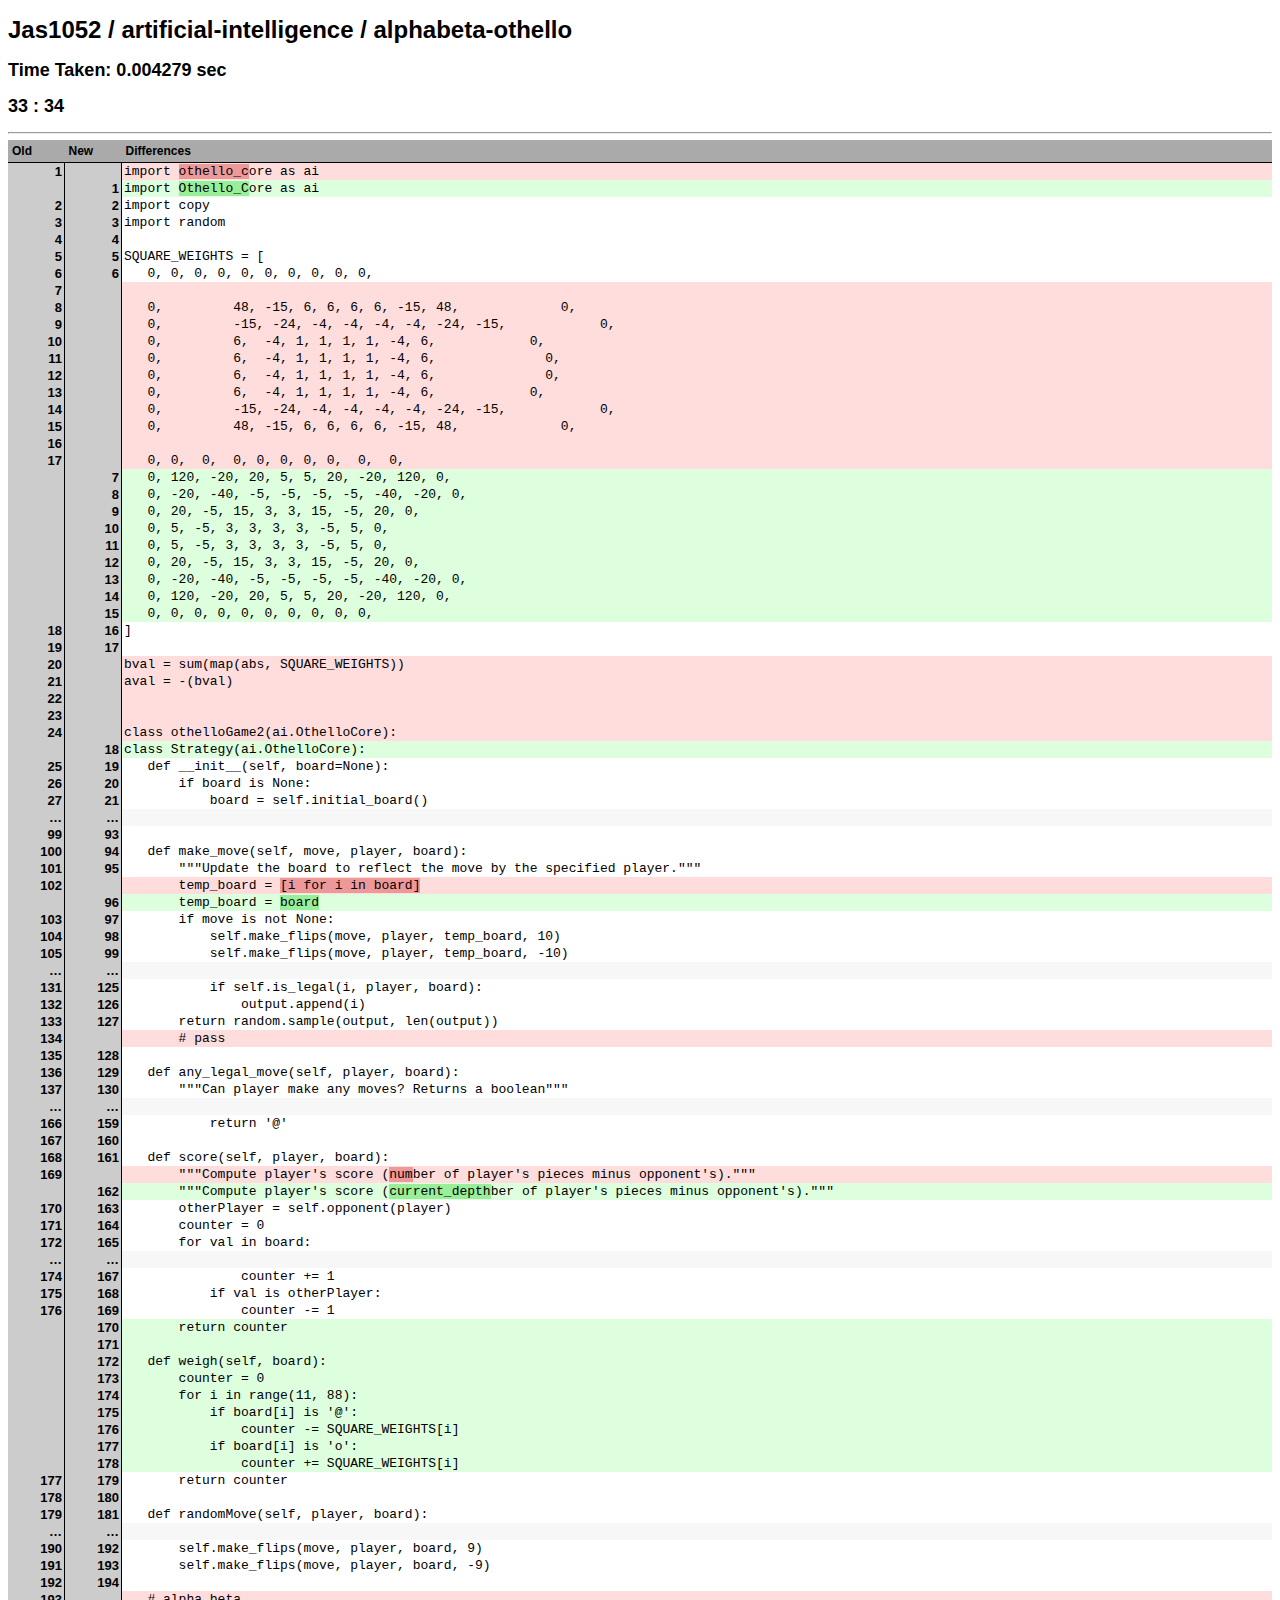
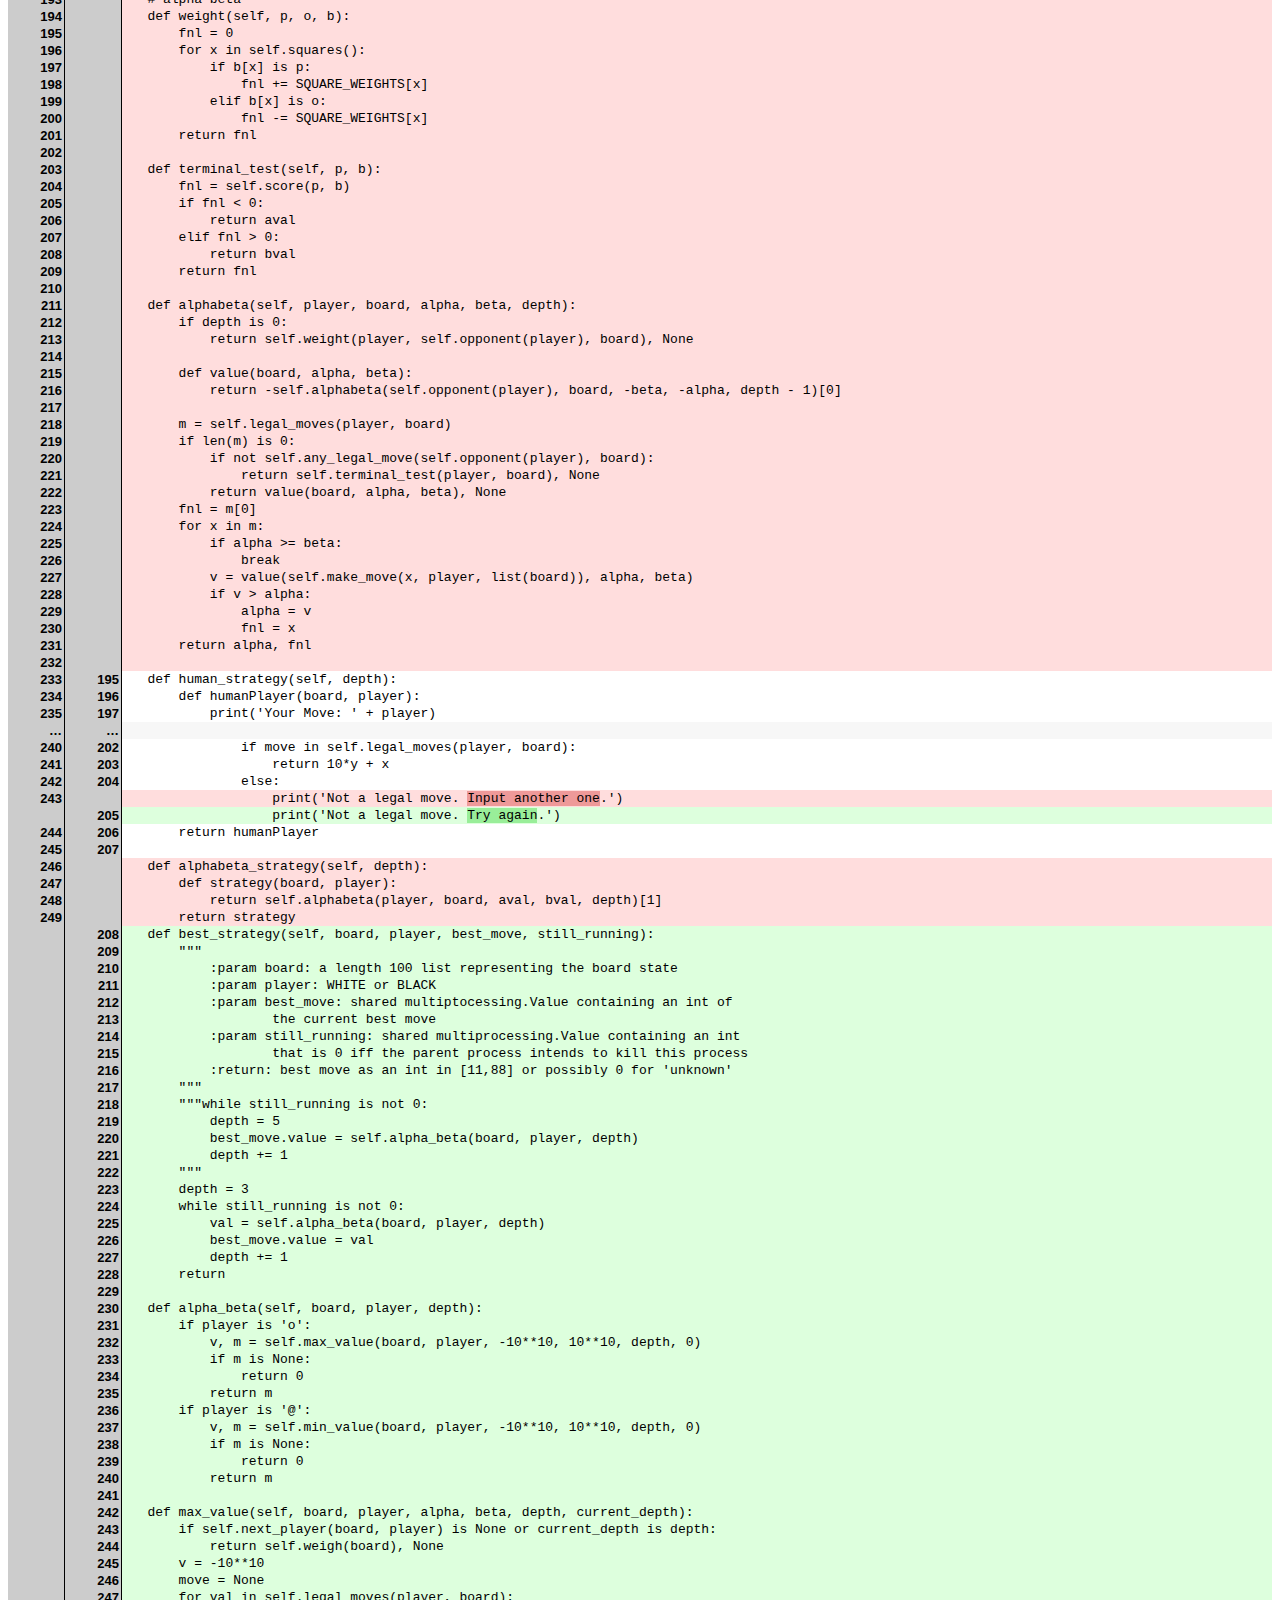
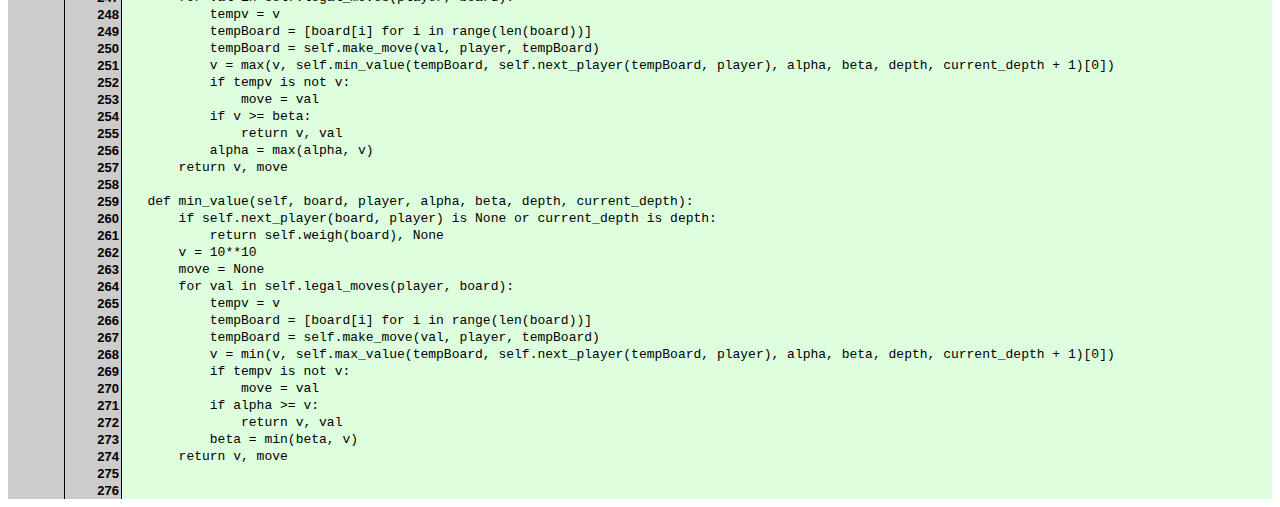
==== tjstar/example1.html @ a6e156af "Removed button" ====
<!DOCTYPE html PUBLIC "-//W3C//DTD XHTML 1.0 Transitional//EN"
	"http://www.w3.org/TR/xhtml1/DTD/xhtml1-transitional.dtd">
<html>
	<head>
		<meta http-equiv="Content-type" content="text/html; charset=utf-8"/>
		<title>PHP LibDiff - Examples</title>
		<link rel="stylesheet" href="styles.css" type="text/css" charset="utf-8"/>
	</head>
	<body>
		<h1>Jas1052 / artificial-intelligence / alphabeta-othello</h1>
		<h2> Time Taken: 0.004279 sec </h2>
		<h2> 33 : 34 </h2>
		<hr />
		
		<table class="Differences DifferencesInline"><thead><tr><th>Old</th><th>New</th><th>Differences</th></tr></thead><tbody class="ChangeReplace"><tr><th>1</th><th>&nbsp;</th><td class="Left"><span>import <del>othello_c</del>ore as ai</span></td></tr><tr><th>&nbsp;</th><th>1</th><td class="Right"><span>import <ins>Othello_C</ins>ore as ai</span></td></tr></tbody><tbody class="ChangeEqual"><tr><th>2</th><th>2</th><td class="Left">import copy</td></tr><tr><th>3</th><th>3</th><td class="Left">import random</td></tr><tr><th>4</th><th>4</th><td class="Left"></td></tr><tr><th>5</th><th>5</th><td class="Left">SQUARE_WEIGHTS = [</td></tr><tr><th>6</th><th>6</th><td class="Left">&nbsp; &nbsp;0, 0, 0, 0, 0, 0, 0, 0, 0, 0,</td></tr></tbody><tbody class="ChangeReplace"><tr><th>7</th><th>&nbsp;</th><td class="Left"><span></span></td></tr><tr><th>8</th><th>&nbsp;</th><td class="Left"><span>&nbsp; &nbsp;0,&nbsp; &nbsp; &nbsp; &nbsp; &nbsp;48,&nbsp;-15, 6,&nbsp;6,&nbsp;6,&nbsp;6,&nbsp;-15, 48,&nbsp; &nbsp; &nbsp; &nbsp; &nbsp; &nbsp; &nbsp;0,</span></td></tr><tr><th>9</th><th>&nbsp;</th><td class="Left"><span>&nbsp; &nbsp;0,&nbsp; &nbsp; &nbsp; &nbsp; &nbsp;-15, -24, -4, -4, -4, -4, -24, -15,&nbsp; &nbsp; &nbsp; &nbsp; &nbsp; &nbsp; 0,</span></td></tr><tr><th>10</th><th>&nbsp;</th><td class="Left"><span>&nbsp; &nbsp;0,&nbsp; &nbsp; &nbsp; &nbsp; &nbsp;6,&nbsp; -4,&nbsp;1,&nbsp;1,&nbsp;1,&nbsp;1,&nbsp;-4,&nbsp;6,&nbsp; &nbsp; &nbsp; &nbsp; &nbsp; &nbsp; 0,</span></td></tr><tr><th>11</th><th>&nbsp;</th><td class="Left"><span>&nbsp; &nbsp;0,&nbsp; &nbsp; &nbsp; &nbsp; &nbsp;6,&nbsp; -4,&nbsp;1,&nbsp;1,&nbsp;1,&nbsp;1,&nbsp;-4,&nbsp;6,&nbsp; &nbsp; &nbsp; &nbsp; &nbsp; &nbsp; &nbsp; 0,</span></td></tr><tr><th>12</th><th>&nbsp;</th><td class="Left"><span>&nbsp; &nbsp;0,&nbsp; &nbsp; &nbsp; &nbsp; &nbsp;6,&nbsp; -4,&nbsp;1,&nbsp;1,&nbsp;1,&nbsp;1,&nbsp;-4,&nbsp;6,&nbsp; &nbsp; &nbsp; &nbsp; &nbsp; &nbsp; &nbsp; 0,</span></td></tr><tr><th>13</th><th>&nbsp;</th><td class="Left"><span>&nbsp; &nbsp;0,&nbsp; &nbsp; &nbsp; &nbsp; &nbsp;6,&nbsp; -4,&nbsp;1,&nbsp;1,&nbsp;1,&nbsp;1,&nbsp;-4,&nbsp;6,&nbsp; &nbsp; &nbsp; &nbsp; &nbsp; &nbsp; 0,</span></td></tr><tr><th>14</th><th>&nbsp;</th><td class="Left"><span>&nbsp; &nbsp;0,&nbsp; &nbsp; &nbsp; &nbsp; &nbsp;-15, -24, -4, -4, -4, -4, -24, -15,&nbsp; &nbsp; &nbsp; &nbsp; &nbsp; &nbsp; 0,</span></td></tr><tr><th>15</th><th>&nbsp;</th><td class="Left"><span>&nbsp; &nbsp;0,&nbsp; &nbsp; &nbsp; &nbsp; &nbsp;48,&nbsp;-15, 6,&nbsp;6,&nbsp;6,&nbsp;6,&nbsp;-15, 48,&nbsp; &nbsp; &nbsp; &nbsp; &nbsp; &nbsp; &nbsp;0,</span></td></tr><tr><th>16</th><th>&nbsp;</th><td class="Left"><span></span></td></tr><tr><th>17</th><th>&nbsp;</th><td class="Left"><span>&nbsp; &nbsp;0,&nbsp;0,&nbsp; 0,&nbsp; 0,&nbsp;0,&nbsp;0,&nbsp;0,&nbsp;0,&nbsp; 0,&nbsp; 0,</span></td></tr><tr><th>&nbsp;</th><th>7</th><td class="Right"><span>&nbsp; &nbsp;0, 120, -20, 20, 5, 5, 20, -20, 120, 0,</span></td></tr><tr><th>&nbsp;</th><th>8</th><td class="Right"><span>&nbsp; &nbsp;0, -20, -40, -5, -5, -5, -5, -40, -20, 0,</span></td></tr><tr><th>&nbsp;</th><th>9</th><td class="Right"><span>&nbsp; &nbsp;0, 20, -5, 15, 3, 3, 15, -5, 20, 0,</span></td></tr><tr><th>&nbsp;</th><th>10</th><td class="Right"><span>&nbsp; &nbsp;0, 5, -5, 3, 3, 3, 3, -5, 5, 0,</span></td></tr><tr><th>&nbsp;</th><th>11</th><td class="Right"><span>&nbsp; &nbsp;0, 5, -5, 3, 3, 3, 3, -5, 5, 0,</span></td></tr><tr><th>&nbsp;</th><th>12</th><td class="Right"><span>&nbsp; &nbsp;0, 20, -5, 15, 3, 3, 15, -5, 20, 0,</span></td></tr><tr><th>&nbsp;</th><th>13</th><td class="Right"><span>&nbsp; &nbsp;0, -20, -40, -5, -5, -5, -5, -40, -20, 0,</span></td></tr><tr><th>&nbsp;</th><th>14</th><td class="Right"><span>&nbsp; &nbsp;0, 120, -20, 20, 5, 5, 20, -20, 120, 0,</span></td></tr><tr><th>&nbsp;</th><th>15</th><td class="Right"><span>&nbsp; &nbsp;0, 0, 0, 0, 0, 0, 0, 0, 0, 0,</span></td></tr></tbody><tbody class="ChangeEqual"><tr><th>18</th><th>16</th><td class="Left">]</td></tr><tr><th>19</th><th>17</th><td class="Left"></td></tr></tbody><tbody class="ChangeReplace"><tr><th>20</th><th>&nbsp;</th><td class="Left"><span>bval = sum(map(abs, SQUARE_WEIGHTS))</span></td></tr><tr><th>21</th><th>&nbsp;</th><td class="Left"><span>aval = -(bval)</span></td></tr><tr><th>22</th><th>&nbsp;</th><td class="Left"><span></span></td></tr><tr><th>23</th><th>&nbsp;</th><td class="Left"><span></span></td></tr><tr><th>24</th><th>&nbsp;</th><td class="Left"><span>class othelloGame2(ai.OthelloCore):</span></td></tr><tr><th>&nbsp;</th><th>18</th><td class="Right"><span>class Strategy(ai.OthelloCore):</span></td></tr></tbody><tbody class="ChangeEqual"><tr><th>25</th><th>19</th><td class="Left">&nbsp; &nbsp;def __init__(self, board=None):</td></tr><tr><th>26</th><th>20</th><td class="Left">&nbsp; &nbsp; &nbsp; &nbsp;if board is None:</td></tr><tr><th>27</th><th>21</th><td class="Left">&nbsp; &nbsp; &nbsp; &nbsp; &nbsp; &nbsp;board = self.initial_board()</td></tr></tbody><tbody class="Skipped"><th>&hellip;</th><th>&hellip;</th><td>&nbsp;</td></tbody><tbody class="ChangeEqual"><tr><th>99</th><th>93</th><td class="Left"></td></tr><tr><th>100</th><th>94</th><td class="Left">&nbsp; &nbsp;def make_move(self, move, player, board):</td></tr><tr><th>101</th><th>95</th><td class="Left">&nbsp; &nbsp; &nbsp; &nbsp;"""Update the board to reflect the move by the specified player."""</td></tr></tbody><tbody class="ChangeReplace"><tr><th>102</th><th>&nbsp;</th><td class="Left"><span>&nbsp; &nbsp; &nbsp; &nbsp;temp_board = <del>[i for i in board]</del></span></td></tr><tr><th>&nbsp;</th><th>96</th><td class="Right"><span>&nbsp; &nbsp; &nbsp; &nbsp;temp_board = <ins>board</ins></span></td></tr></tbody><tbody class="ChangeEqual"><tr><th>103</th><th>97</th><td class="Left">&nbsp; &nbsp; &nbsp; &nbsp;if move is not None:</td></tr><tr><th>104</th><th>98</th><td class="Left">&nbsp; &nbsp; &nbsp; &nbsp; &nbsp; &nbsp;self.make_flips(move, player, temp_board, 10)</td></tr><tr><th>105</th><th>99</th><td class="Left">&nbsp; &nbsp; &nbsp; &nbsp; &nbsp; &nbsp;self.make_flips(move, player, temp_board, -10)</td></tr></tbody><tbody class="Skipped"><th>&hellip;</th><th>&hellip;</th><td>&nbsp;</td></tbody><tbody class="ChangeEqual"><tr><th>131</th><th>125</th><td class="Left">&nbsp; &nbsp; &nbsp; &nbsp; &nbsp; &nbsp;if self.is_legal(i, player, board):</td></tr><tr><th>132</th><th>126</th><td class="Left">&nbsp; &nbsp; &nbsp; &nbsp; &nbsp; &nbsp; &nbsp; &nbsp;output.append(i)</td></tr><tr><th>133</th><th>127</th><td class="Left">&nbsp; &nbsp; &nbsp; &nbsp;return random.sample(output, len(output))</td></tr></tbody><tbody class="ChangeDelete"><tr><th>134</th><th>&nbsp;</th><td class="Left"><del>&nbsp; &nbsp; &nbsp; &nbsp;# pass</del>&nbsp;</td></tr></tbody><tbody class="ChangeEqual"><tr><th>135</th><th>128</th><td class="Left"></td></tr><tr><th>136</th><th>129</th><td class="Left">&nbsp; &nbsp;def any_legal_move(self, player, board):</td></tr><tr><th>137</th><th>130</th><td class="Left">&nbsp; &nbsp; &nbsp; &nbsp;"""Can player make any moves? Returns a boolean"""</td></tr></tbody><tbody class="Skipped"><th>&hellip;</th><th>&hellip;</th><td>&nbsp;</td></tbody><tbody class="ChangeEqual"><tr><th>166</th><th>159</th><td class="Left">&nbsp; &nbsp; &nbsp; &nbsp; &nbsp; &nbsp;return '@'</td></tr><tr><th>167</th><th>160</th><td class="Left"></td></tr><tr><th>168</th><th>161</th><td class="Left">&nbsp; &nbsp;def score(self, player, board):</td></tr></tbody><tbody class="ChangeReplace"><tr><th>169</th><th>&nbsp;</th><td class="Left"><span>&nbsp; &nbsp; &nbsp; &nbsp;"""Compute player's score (<del>num</del>ber of player's pieces minus opponent's)."""</span></td></tr><tr><th>&nbsp;</th><th>162</th><td class="Right"><span>&nbsp; &nbsp; &nbsp; &nbsp;"""Compute player's score (<ins>current_depth</ins>ber of player's pieces minus opponent's)."""</span></td></tr></tbody><tbody class="ChangeEqual"><tr><th>170</th><th>163</th><td class="Left">&nbsp; &nbsp; &nbsp; &nbsp;otherPlayer = self.opponent(player)</td></tr><tr><th>171</th><th>164</th><td class="Left">&nbsp; &nbsp; &nbsp; &nbsp;counter = 0</td></tr><tr><th>172</th><th>165</th><td class="Left">&nbsp; &nbsp; &nbsp; &nbsp;for val in board:</td></tr></tbody><tbody class="Skipped"><th>&hellip;</th><th>&hellip;</th><td>&nbsp;</td></tbody><tbody class="ChangeEqual"><tr><th>174</th><th>167</th><td class="Left">&nbsp; &nbsp; &nbsp; &nbsp; &nbsp; &nbsp; &nbsp; &nbsp;counter += 1</td></tr><tr><th>175</th><th>168</th><td class="Left">&nbsp; &nbsp; &nbsp; &nbsp; &nbsp; &nbsp;if val is otherPlayer:</td></tr><tr><th>176</th><th>169</th><td class="Left">&nbsp; &nbsp; &nbsp; &nbsp; &nbsp; &nbsp; &nbsp; &nbsp;counter -= 1</td></tr></tbody><tbody class="ChangeInsert"><tr><th>&nbsp;</th><th>170</th><td class="Right"><ins>&nbsp; &nbsp; &nbsp; &nbsp;return counter</ins>&nbsp;</td></tr><tr><th>&nbsp;</th><th>171</th><td class="Right"><ins></ins>&nbsp;</td></tr><tr><th>&nbsp;</th><th>172</th><td class="Right"><ins>&nbsp; &nbsp;def weigh(self, board):</ins>&nbsp;</td></tr><tr><th>&nbsp;</th><th>173</th><td class="Right"><ins>&nbsp; &nbsp; &nbsp; &nbsp;counter = 0</ins>&nbsp;</td></tr><tr><th>&nbsp;</th><th>174</th><td class="Right"><ins>&nbsp; &nbsp; &nbsp; &nbsp;for i in range(11, 88):</ins>&nbsp;</td></tr><tr><th>&nbsp;</th><th>175</th><td class="Right"><ins>&nbsp; &nbsp; &nbsp; &nbsp; &nbsp; &nbsp;if board[i] is '@':</ins>&nbsp;</td></tr><tr><th>&nbsp;</th><th>176</th><td class="Right"><ins>&nbsp; &nbsp; &nbsp; &nbsp; &nbsp; &nbsp; &nbsp; &nbsp;counter -= SQUARE_WEIGHTS[i]</ins>&nbsp;</td></tr><tr><th>&nbsp;</th><th>177</th><td class="Right"><ins>&nbsp; &nbsp; &nbsp; &nbsp; &nbsp; &nbsp;if board[i] is 'o':</ins>&nbsp;</td></tr><tr><th>&nbsp;</th><th>178</th><td class="Right"><ins>&nbsp; &nbsp; &nbsp; &nbsp; &nbsp; &nbsp; &nbsp; &nbsp;counter += SQUARE_WEIGHTS[i]</ins>&nbsp;</td></tr></tbody><tbody class="ChangeEqual"><tr><th>177</th><th>179</th><td class="Left">&nbsp; &nbsp; &nbsp; &nbsp;return counter</td></tr><tr><th>178</th><th>180</th><td class="Left"></td></tr><tr><th>179</th><th>181</th><td class="Left">&nbsp; &nbsp;def randomMove(self, player, board):</td></tr></tbody><tbody class="Skipped"><th>&hellip;</th><th>&hellip;</th><td>&nbsp;</td></tbody><tbody class="ChangeEqual"><tr><th>190</th><th>192</th><td class="Left">&nbsp; &nbsp; &nbsp; &nbsp;self.make_flips(move, player, board, 9)</td></tr><tr><th>191</th><th>193</th><td class="Left">&nbsp; &nbsp; &nbsp; &nbsp;self.make_flips(move, player, board, -9)</td></tr><tr><th>192</th><th>194</th><td class="Left"></td></tr></tbody><tbody class="ChangeDelete"><tr><th>193</th><th>&nbsp;</th><td class="Left"><del>&nbsp; &nbsp;# alpha beta</del>&nbsp;</td></tr><tr><th>194</th><th>&nbsp;</th><td class="Left"><del>&nbsp; &nbsp;def weight(self, p, o, b):</del>&nbsp;</td></tr><tr><th>195</th><th>&nbsp;</th><td class="Left"><del>&nbsp; &nbsp; &nbsp; &nbsp;fnl = 0</del>&nbsp;</td></tr><tr><th>196</th><th>&nbsp;</th><td class="Left"><del>&nbsp; &nbsp; &nbsp; &nbsp;for x in self.squares():</del>&nbsp;</td></tr><tr><th>197</th><th>&nbsp;</th><td class="Left"><del>&nbsp; &nbsp; &nbsp; &nbsp; &nbsp; &nbsp;if b[x] is p:</del>&nbsp;</td></tr><tr><th>198</th><th>&nbsp;</th><td class="Left"><del>&nbsp; &nbsp; &nbsp; &nbsp; &nbsp; &nbsp; &nbsp; &nbsp;fnl += SQUARE_WEIGHTS[x]</del>&nbsp;</td></tr><tr><th>199</th><th>&nbsp;</th><td class="Left"><del>&nbsp; &nbsp; &nbsp; &nbsp; &nbsp; &nbsp;elif b[x] is o:</del>&nbsp;</td></tr><tr><th>200</th><th>&nbsp;</th><td class="Left"><del>&nbsp; &nbsp; &nbsp; &nbsp; &nbsp; &nbsp; &nbsp; &nbsp;fnl -= SQUARE_WEIGHTS[x]</del>&nbsp;</td></tr><tr><th>201</th><th>&nbsp;</th><td class="Left"><del>&nbsp; &nbsp; &nbsp; &nbsp;return fnl</del>&nbsp;</td></tr><tr><th>202</th><th>&nbsp;</th><td class="Left"><del></del>&nbsp;</td></tr><tr><th>203</th><th>&nbsp;</th><td class="Left"><del>&nbsp; &nbsp;def terminal_test(self, p, b):</del>&nbsp;</td></tr><tr><th>204</th><th>&nbsp;</th><td class="Left"><del>&nbsp; &nbsp; &nbsp; &nbsp;fnl = self.score(p, b)</del>&nbsp;</td></tr><tr><th>205</th><th>&nbsp;</th><td class="Left"><del>&nbsp; &nbsp; &nbsp; &nbsp;if fnl &lt; 0:</del>&nbsp;</td></tr><tr><th>206</th><th>&nbsp;</th><td class="Left"><del>&nbsp; &nbsp; &nbsp; &nbsp; &nbsp; &nbsp;return aval</del>&nbsp;</td></tr><tr><th>207</th><th>&nbsp;</th><td class="Left"><del>&nbsp; &nbsp; &nbsp; &nbsp;elif fnl &gt; 0:</del>&nbsp;</td></tr><tr><th>208</th><th>&nbsp;</th><td class="Left"><del>&nbsp; &nbsp; &nbsp; &nbsp; &nbsp; &nbsp;return bval</del>&nbsp;</td></tr><tr><th>209</th><th>&nbsp;</th><td class="Left"><del>&nbsp; &nbsp; &nbsp; &nbsp;return fnl</del>&nbsp;</td></tr><tr><th>210</th><th>&nbsp;</th><td class="Left"><del></del>&nbsp;</td></tr><tr><th>211</th><th>&nbsp;</th><td class="Left"><del>&nbsp; &nbsp;def alphabeta(self, player, board, alpha, beta, depth):</del>&nbsp;</td></tr><tr><th>212</th><th>&nbsp;</th><td class="Left"><del>&nbsp; &nbsp; &nbsp; &nbsp;if depth is 0:</del>&nbsp;</td></tr><tr><th>213</th><th>&nbsp;</th><td class="Left"><del>&nbsp; &nbsp; &nbsp; &nbsp; &nbsp; &nbsp;return self.weight(player, self.opponent(player), board), None</del>&nbsp;</td></tr><tr><th>214</th><th>&nbsp;</th><td class="Left"><del></del>&nbsp;</td></tr><tr><th>215</th><th>&nbsp;</th><td class="Left"><del>&nbsp; &nbsp; &nbsp; &nbsp;def value(board, alpha, beta):</del>&nbsp;</td></tr><tr><th>216</th><th>&nbsp;</th><td class="Left"><del>&nbsp; &nbsp; &nbsp; &nbsp; &nbsp; &nbsp;return -self.alphabeta(self.opponent(player), board, -beta, -alpha, depth - 1)[0]</del>&nbsp;</td></tr><tr><th>217</th><th>&nbsp;</th><td class="Left"><del></del>&nbsp;</td></tr><tr><th>218</th><th>&nbsp;</th><td class="Left"><del>&nbsp; &nbsp; &nbsp; &nbsp;m = self.legal_moves(player, board)</del>&nbsp;</td></tr><tr><th>219</th><th>&nbsp;</th><td class="Left"><del>&nbsp; &nbsp; &nbsp; &nbsp;if len(m) is 0:</del>&nbsp;</td></tr><tr><th>220</th><th>&nbsp;</th><td class="Left"><del>&nbsp; &nbsp; &nbsp; &nbsp; &nbsp; &nbsp;if not self.any_legal_move(self.opponent(player), board):</del>&nbsp;</td></tr><tr><th>221</th><th>&nbsp;</th><td class="Left"><del>&nbsp; &nbsp; &nbsp; &nbsp; &nbsp; &nbsp; &nbsp; &nbsp;return self.terminal_test(player, board), None</del>&nbsp;</td></tr><tr><th>222</th><th>&nbsp;</th><td class="Left"><del>&nbsp; &nbsp; &nbsp; &nbsp; &nbsp; &nbsp;return value(board, alpha, beta), None</del>&nbsp;</td></tr><tr><th>223</th><th>&nbsp;</th><td class="Left"><del>&nbsp; &nbsp; &nbsp; &nbsp;fnl = m[0]</del>&nbsp;</td></tr><tr><th>224</th><th>&nbsp;</th><td class="Left"><del>&nbsp; &nbsp; &nbsp; &nbsp;for x in m:</del>&nbsp;</td></tr><tr><th>225</th><th>&nbsp;</th><td class="Left"><del>&nbsp; &nbsp; &nbsp; &nbsp; &nbsp; &nbsp;if alpha &gt;= beta:</del>&nbsp;</td></tr><tr><th>226</th><th>&nbsp;</th><td class="Left"><del>&nbsp; &nbsp; &nbsp; &nbsp; &nbsp; &nbsp; &nbsp; &nbsp;break</del>&nbsp;</td></tr><tr><th>227</th><th>&nbsp;</th><td class="Left"><del>&nbsp; &nbsp; &nbsp; &nbsp; &nbsp; &nbsp;v = value(self.make_move(x, player, list(board)), alpha, beta)</del>&nbsp;</td></tr><tr><th>228</th><th>&nbsp;</th><td class="Left"><del>&nbsp; &nbsp; &nbsp; &nbsp; &nbsp; &nbsp;if v &gt; alpha:</del>&nbsp;</td></tr><tr><th>229</th><th>&nbsp;</th><td class="Left"><del>&nbsp; &nbsp; &nbsp; &nbsp; &nbsp; &nbsp; &nbsp; &nbsp;alpha = v</del>&nbsp;</td></tr><tr><th>230</th><th>&nbsp;</th><td class="Left"><del>&nbsp; &nbsp; &nbsp; &nbsp; &nbsp; &nbsp; &nbsp; &nbsp;fnl = x</del>&nbsp;</td></tr><tr><th>231</th><th>&nbsp;</th><td class="Left"><del>&nbsp; &nbsp; &nbsp; &nbsp;return alpha, fnl</del>&nbsp;</td></tr><tr><th>232</th><th>&nbsp;</th><td class="Left"><del></del>&nbsp;</td></tr></tbody><tbody class="ChangeEqual"><tr><th>233</th><th>195</th><td class="Left">&nbsp; &nbsp;def human_strategy(self, depth):</td></tr><tr><th>234</th><th>196</th><td class="Left">&nbsp; &nbsp; &nbsp; &nbsp;def humanPlayer(board, player):</td></tr><tr><th>235</th><th>197</th><td class="Left">&nbsp; &nbsp; &nbsp; &nbsp; &nbsp; &nbsp;print('Your Move: ' + player)</td></tr></tbody><tbody class="Skipped"><th>&hellip;</th><th>&hellip;</th><td>&nbsp;</td></tbody><tbody class="ChangeEqual"><tr><th>240</th><th>202</th><td class="Left">&nbsp; &nbsp; &nbsp; &nbsp; &nbsp; &nbsp; &nbsp; &nbsp;if move in self.legal_moves(player, board):</td></tr><tr><th>241</th><th>203</th><td class="Left">&nbsp; &nbsp; &nbsp; &nbsp; &nbsp; &nbsp; &nbsp; &nbsp; &nbsp; &nbsp;return 10*y + x</td></tr><tr><th>242</th><th>204</th><td class="Left">&nbsp; &nbsp; &nbsp; &nbsp; &nbsp; &nbsp; &nbsp; &nbsp;else:</td></tr></tbody><tbody class="ChangeReplace"><tr><th>243</th><th>&nbsp;</th><td class="Left"><span>&nbsp; &nbsp; &nbsp; &nbsp; &nbsp; &nbsp; &nbsp; &nbsp; &nbsp; &nbsp;print('Not a legal move. <del>Input another one</del>.')</span></td></tr><tr><th>&nbsp;</th><th>205</th><td class="Right"><span>&nbsp; &nbsp; &nbsp; &nbsp; &nbsp; &nbsp; &nbsp; &nbsp; &nbsp; &nbsp;print('Not a legal move. <ins>Try again</ins>.')</span></td></tr></tbody><tbody class="ChangeEqual"><tr><th>244</th><th>206</th><td class="Left">&nbsp; &nbsp; &nbsp; &nbsp;return humanPlayer</td></tr><tr><th>245</th><th>207</th><td class="Left"></td></tr></tbody><tbody class="ChangeReplace"><tr><th>246</th><th>&nbsp;</th><td class="Left"><span>&nbsp; &nbsp;def alphabeta_strategy(self, depth):</span></td></tr><tr><th>247</th><th>&nbsp;</th><td class="Left"><span>&nbsp; &nbsp; &nbsp; &nbsp;def strategy(board, player):</span></td></tr><tr><th>248</th><th>&nbsp;</th><td class="Left"><span>&nbsp; &nbsp; &nbsp; &nbsp; &nbsp; &nbsp;return self.alphabeta(player, board, aval, bval, depth)[1]</span></td></tr><tr><th>249</th><th>&nbsp;</th><td class="Left"><span>&nbsp; &nbsp; &nbsp; &nbsp;return strategy</span></td></tr><tr><th>&nbsp;</th><th>208</th><td class="Right"><span>&nbsp; &nbsp;def best_strategy(self, board, player, best_move, still_running):</span></td></tr><tr><th>&nbsp;</th><th>209</th><td class="Right"><span>&nbsp; &nbsp; &nbsp; &nbsp;"""</span></td></tr><tr><th>&nbsp;</th><th>210</th><td class="Right"><span>&nbsp; &nbsp; &nbsp; &nbsp; &nbsp; &nbsp;:param board: a length 100 list representing the board state</span></td></tr><tr><th>&nbsp;</th><th>211</th><td class="Right"><span>&nbsp; &nbsp; &nbsp; &nbsp; &nbsp; &nbsp;:param player: WHITE or BLACK</span></td></tr><tr><th>&nbsp;</th><th>212</th><td class="Right"><span>&nbsp; &nbsp; &nbsp; &nbsp; &nbsp; &nbsp;:param best_move: shared multiptocessing.Value containing an int of</span></td></tr><tr><th>&nbsp;</th><th>213</th><td class="Right"><span>&nbsp; &nbsp; &nbsp; &nbsp; &nbsp; &nbsp; &nbsp; &nbsp; &nbsp; &nbsp;the current best move</span></td></tr><tr><th>&nbsp;</th><th>214</th><td class="Right"><span>&nbsp; &nbsp; &nbsp; &nbsp; &nbsp; &nbsp;:param still_running: shared multiprocessing.Value containing an int</span></td></tr><tr><th>&nbsp;</th><th>215</th><td class="Right"><span>&nbsp; &nbsp; &nbsp; &nbsp; &nbsp; &nbsp; &nbsp; &nbsp; &nbsp; &nbsp;that is 0 iff the parent process intends to kill this process</span></td></tr><tr><th>&nbsp;</th><th>216</th><td class="Right"><span>&nbsp; &nbsp; &nbsp; &nbsp; &nbsp; &nbsp;:return: best move as an int in [11,88] or possibly 0 for 'unknown'</span></td></tr><tr><th>&nbsp;</th><th>217</th><td class="Right"><span>&nbsp; &nbsp; &nbsp; &nbsp;"""</span></td></tr><tr><th>&nbsp;</th><th>218</th><td class="Right"><span>&nbsp; &nbsp; &nbsp; &nbsp;"""while still_running is not 0:</span></td></tr><tr><th>&nbsp;</th><th>219</th><td class="Right"><span>&nbsp; &nbsp; &nbsp; &nbsp; &nbsp; &nbsp;depth = 5</span></td></tr><tr><th>&nbsp;</th><th>220</th><td class="Right"><span>&nbsp; &nbsp; &nbsp; &nbsp; &nbsp; &nbsp;best_move.value = self.alpha_beta(board, player, depth)</span></td></tr><tr><th>&nbsp;</th><th>221</th><td class="Right"><span>&nbsp; &nbsp; &nbsp; &nbsp; &nbsp; &nbsp;depth += 1</span></td></tr><tr><th>&nbsp;</th><th>222</th><td class="Right"><span>&nbsp; &nbsp; &nbsp; &nbsp;"""</span></td></tr><tr><th>&nbsp;</th><th>223</th><td class="Right"><span>&nbsp; &nbsp; &nbsp; &nbsp;depth = 3</span></td></tr><tr><th>&nbsp;</th><th>224</th><td class="Right"><span>&nbsp; &nbsp; &nbsp; &nbsp;while still_running is not 0:</span></td></tr><tr><th>&nbsp;</th><th>225</th><td class="Right"><span>&nbsp; &nbsp; &nbsp; &nbsp; &nbsp; &nbsp;val = self.alpha_beta(board, player, depth)</span></td></tr><tr><th>&nbsp;</th><th>226</th><td class="Right"><span>&nbsp; &nbsp; &nbsp; &nbsp; &nbsp; &nbsp;best_move.value = val</span></td></tr><tr><th>&nbsp;</th><th>227</th><td class="Right"><span>&nbsp; &nbsp; &nbsp; &nbsp; &nbsp; &nbsp;depth += 1</span></td></tr><tr><th>&nbsp;</th><th>228</th><td class="Right"><span>&nbsp; &nbsp; &nbsp; &nbsp;return</span></td></tr><tr><th>&nbsp;</th><th>229</th><td class="Right"><span></span></td></tr><tr><th>&nbsp;</th><th>230</th><td class="Right"><span>&nbsp; &nbsp;def alpha_beta(self, board, player, depth):</span></td></tr><tr><th>&nbsp;</th><th>231</th><td class="Right"><span>&nbsp; &nbsp; &nbsp; &nbsp;if player is 'o':</span></td></tr><tr><th>&nbsp;</th><th>232</th><td class="Right"><span>&nbsp; &nbsp; &nbsp; &nbsp; &nbsp; &nbsp;v, m = self.max_value(board, player, -10**10, 10**10, depth, 0)</span></td></tr><tr><th>&nbsp;</th><th>233</th><td class="Right"><span>&nbsp; &nbsp; &nbsp; &nbsp; &nbsp; &nbsp;if m is None:</span></td></tr><tr><th>&nbsp;</th><th>234</th><td class="Right"><span>&nbsp; &nbsp; &nbsp; &nbsp; &nbsp; &nbsp; &nbsp; &nbsp;return 0</span></td></tr><tr><th>&nbsp;</th><th>235</th><td class="Right"><span>&nbsp; &nbsp; &nbsp; &nbsp; &nbsp; &nbsp;return m</span></td></tr><tr><th>&nbsp;</th><th>236</th><td class="Right"><span>&nbsp; &nbsp; &nbsp; &nbsp;if player is '@':</span></td></tr><tr><th>&nbsp;</th><th>237</th><td class="Right"><span>&nbsp; &nbsp; &nbsp; &nbsp; &nbsp; &nbsp;v, m = self.min_value(board, player, -10**10, 10**10, depth, 0)</span></td></tr><tr><th>&nbsp;</th><th>238</th><td class="Right"><span>&nbsp; &nbsp; &nbsp; &nbsp; &nbsp; &nbsp;if m is None:</span></td></tr><tr><th>&nbsp;</th><th>239</th><td class="Right"><span>&nbsp; &nbsp; &nbsp; &nbsp; &nbsp; &nbsp; &nbsp; &nbsp;return 0</span></td></tr><tr><th>&nbsp;</th><th>240</th><td class="Right"><span>&nbsp; &nbsp; &nbsp; &nbsp; &nbsp; &nbsp;return m</span></td></tr><tr><th>&nbsp;</th><th>241</th><td class="Right"><span></span></td></tr><tr><th>&nbsp;</th><th>242</th><td class="Right"><span>&nbsp; &nbsp;def max_value(self, board, player, alpha, beta, depth, current_depth):</span></td></tr><tr><th>&nbsp;</th><th>243</th><td class="Right"><span>&nbsp; &nbsp; &nbsp; &nbsp;if self.next_player(board, player) is None or current_depth is depth:</span></td></tr><tr><th>&nbsp;</th><th>244</th><td class="Right"><span>&nbsp; &nbsp; &nbsp; &nbsp; &nbsp; &nbsp;return self.weigh(board), None</span></td></tr><tr><th>&nbsp;</th><th>245</th><td class="Right"><span>&nbsp; &nbsp; &nbsp; &nbsp;v = -10**10</span></td></tr><tr><th>&nbsp;</th><th>246</th><td class="Right"><span>&nbsp; &nbsp; &nbsp; &nbsp;move = None</span></td></tr><tr><th>&nbsp;</th><th>247</th><td class="Right"><span>&nbsp; &nbsp; &nbsp; &nbsp;for val in self.legal_moves(player, board):</span></td></tr><tr><th>&nbsp;</th><th>248</th><td class="Right"><span>&nbsp; &nbsp; &nbsp; &nbsp; &nbsp; &nbsp;tempv = v</span></td></tr><tr><th>&nbsp;</th><th>249</th><td class="Right"><span>&nbsp; &nbsp; &nbsp; &nbsp; &nbsp; &nbsp;tempBoard = [board[i] for i in range(len(board))]</span></td></tr><tr><th>&nbsp;</th><th>250</th><td class="Right"><span>&nbsp; &nbsp; &nbsp; &nbsp; &nbsp; &nbsp;tempBoard = self.make_move(val, player, tempBoard)</span></td></tr><tr><th>&nbsp;</th><th>251</th><td class="Right"><span>&nbsp; &nbsp; &nbsp; &nbsp; &nbsp; &nbsp;v = max(v, self.min_value(tempBoard, self.next_player(tempBoard, player), alpha, beta, depth, current_depth + 1)[0])</span></td></tr><tr><th>&nbsp;</th><th>252</th><td class="Right"><span>&nbsp; &nbsp; &nbsp; &nbsp; &nbsp; &nbsp;if tempv is not v:</span></td></tr><tr><th>&nbsp;</th><th>253</th><td class="Right"><span>&nbsp; &nbsp; &nbsp; &nbsp; &nbsp; &nbsp; &nbsp; &nbsp;move = val</span></td></tr><tr><th>&nbsp;</th><th>254</th><td class="Right"><span>&nbsp; &nbsp; &nbsp; &nbsp; &nbsp; &nbsp;if v &gt;= beta:</span></td></tr><tr><th>&nbsp;</th><th>255</th><td class="Right"><span>&nbsp; &nbsp; &nbsp; &nbsp; &nbsp; &nbsp; &nbsp; &nbsp;return v, val</span></td></tr><tr><th>&nbsp;</th><th>256</th><td class="Right"><span>&nbsp; &nbsp; &nbsp; &nbsp; &nbsp; &nbsp;alpha = max(alpha, v)</span></td></tr><tr><th>&nbsp;</th><th>257</th><td class="Right"><span>&nbsp; &nbsp; &nbsp; &nbsp;return v, move</span></td></tr><tr><th>&nbsp;</th><th>258</th><td class="Right"><span></span></td></tr><tr><th>&nbsp;</th><th>259</th><td class="Right"><span>&nbsp; &nbsp;def min_value(self, board, player, alpha, beta, depth, current_depth):</span></td></tr><tr><th>&nbsp;</th><th>260</th><td class="Right"><span>&nbsp; &nbsp; &nbsp; &nbsp;if self.next_player(board, player) is None or current_depth is depth:</span></td></tr><tr><th>&nbsp;</th><th>261</th><td class="Right"><span>&nbsp; &nbsp; &nbsp; &nbsp; &nbsp; &nbsp;return self.weigh(board), None</span></td></tr><tr><th>&nbsp;</th><th>262</th><td class="Right"><span>&nbsp; &nbsp; &nbsp; &nbsp;v = 10**10</span></td></tr><tr><th>&nbsp;</th><th>263</th><td class="Right"><span>&nbsp; &nbsp; &nbsp; &nbsp;move = None</span></td></tr><tr><th>&nbsp;</th><th>264</th><td class="Right"><span>&nbsp; &nbsp; &nbsp; &nbsp;for val in self.legal_moves(player, board):</span></td></tr><tr><th>&nbsp;</th><th>265</th><td class="Right"><span>&nbsp; &nbsp; &nbsp; &nbsp; &nbsp; &nbsp;tempv = v</span></td></tr><tr><th>&nbsp;</th><th>266</th><td class="Right"><span>&nbsp; &nbsp; &nbsp; &nbsp; &nbsp; &nbsp;tempBoard = [board[i] for i in range(len(board))]</span></td></tr><tr><th>&nbsp;</th><th>267</th><td class="Right"><span>&nbsp; &nbsp; &nbsp; &nbsp; &nbsp; &nbsp;tempBoard = self.make_move(val, player, tempBoard)</span></td></tr><tr><th>&nbsp;</th><th>268</th><td class="Right"><span>&nbsp; &nbsp; &nbsp; &nbsp; &nbsp; &nbsp;v = min(v, self.max_value(tempBoard, self.next_player(tempBoard, player), alpha, beta, depth, current_depth + 1)[0])</span></td></tr><tr><th>&nbsp;</th><th>269</th><td class="Right"><span>&nbsp; &nbsp; &nbsp; &nbsp; &nbsp; &nbsp;if tempv is not v:</span></td></tr><tr><th>&nbsp;</th><th>270</th><td class="Right"><span>&nbsp; &nbsp; &nbsp; &nbsp; &nbsp; &nbsp; &nbsp; &nbsp;move = val</span></td></tr><tr><th>&nbsp;</th><th>271</th><td class="Right"><span>&nbsp; &nbsp; &nbsp; &nbsp; &nbsp; &nbsp;if alpha &gt;= v:</span></td></tr><tr><th>&nbsp;</th><th>272</th><td class="Right"><span>&nbsp; &nbsp; &nbsp; &nbsp; &nbsp; &nbsp; &nbsp; &nbsp;return v, val</span></td></tr><tr><th>&nbsp;</th><th>273</th><td class="Right"><span>&nbsp; &nbsp; &nbsp; &nbsp; &nbsp; &nbsp;beta = min(beta, v)</span></td></tr><tr><th>&nbsp;</th><th>274</th><td class="Right"><span>&nbsp; &nbsp; &nbsp; &nbsp;return v, move</span></td></tr><tr><th>&nbsp;</th><th>275</th><td class="Right"><span></span></td></tr><tr><th>&nbsp;</th><th>276</th><td class="Right"><span></span></td></tr></tbody></table>		</pre>
	</body>
</html>
---- tjstar/styles.css ----
body {
	background: #fff;
	font-family: Arial;
	font-size: 12px;
}
.Differences {
	width: 100%;
	border-collapse: collapse;
	border-spacing: 0;
	empty-cells: show;
}

.Differences thead th {
	text-align: left;
	border-bottom: 1px solid #000;
	background: #aaa;
	color: #000;
	padding: 4px;
}
.Differences tbody th {
	text-align: right;
	background: #ccc;
	width: 4em;
	padding: 1px 2px;
	border-right: 1px solid #000;
	vertical-align: top;
	font-size: 13px;
}

.Differences td {
	padding: 1px 2px;
	font-family: Consolas, monospace;
	font-size: 13px;
}

.DifferencesSideBySide .ChangeInsert td.Left {
	background: #dfd;
}

.DifferencesSideBySide .ChangeInsert td.Right {
	background: #cfc;
}

.DifferencesSideBySide .ChangeDelete td.Left {
	background: #f88;
}

.DifferencesSideBySide .ChangeDelete td.Right {
	background: #faa;
}

.DifferencesSideBySide .ChangeReplace .Left {
	background: #fe9;
}

.DifferencesSideBySide .ChangeReplace .Right {
	background: #fd8;
}

.Differences ins, .Differences del {
	text-decoration: none;
}

.DifferencesSideBySide .ChangeReplace ins, .DifferencesSideBySide .ChangeReplace del {
	background: #fc0;
}

.Differences .Skipped {
	background: #f7f7f7;
}

.DifferencesInline .ChangeReplace .Left,
.DifferencesInline .ChangeDelete .Left {
	background: #fdd;
}

.DifferencesInline .ChangeReplace .Right,
.DifferencesInline .ChangeInsert .Right {
	background: #dfd;
}

.DifferencesInline .ChangeReplace ins {
	background: #9e9;
}

.DifferencesInline .ChangeReplace del {
	background: #e99;
}

pre {
	width: 100%;
	overflow: auto;
}
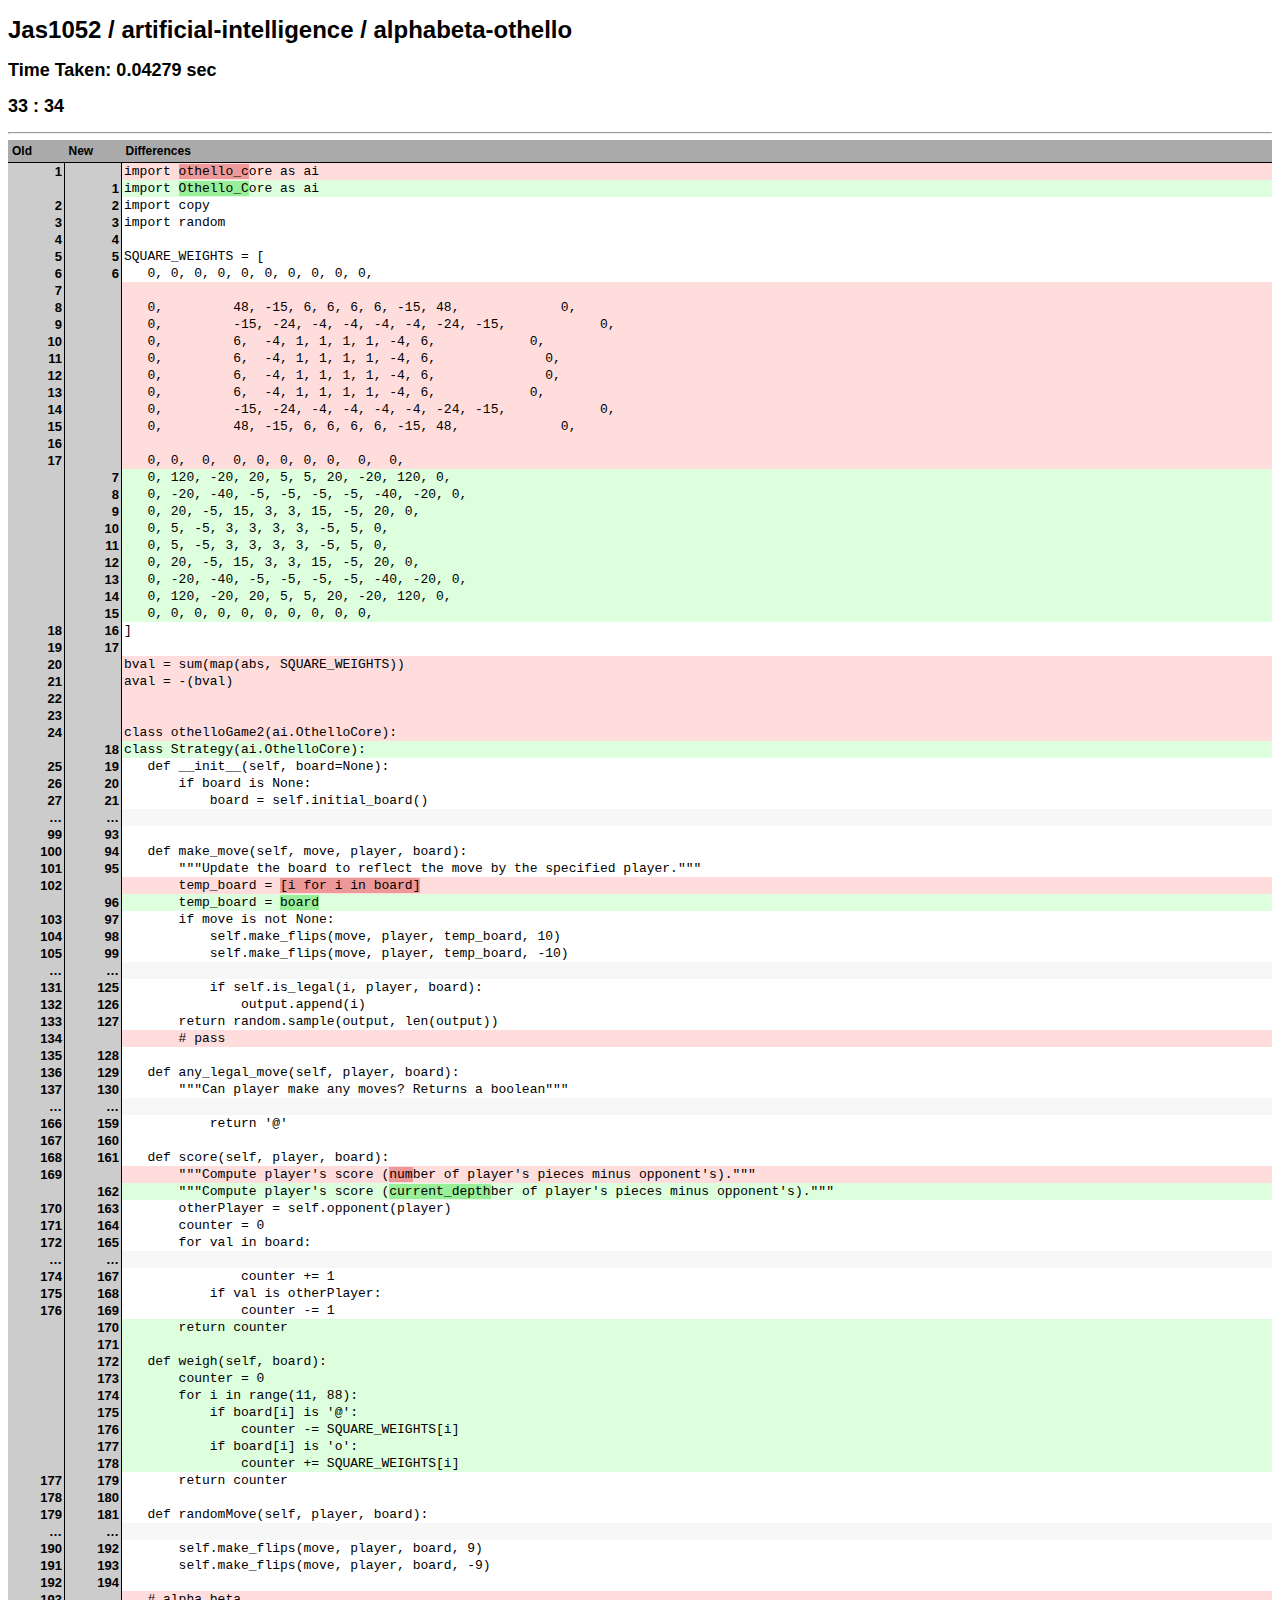
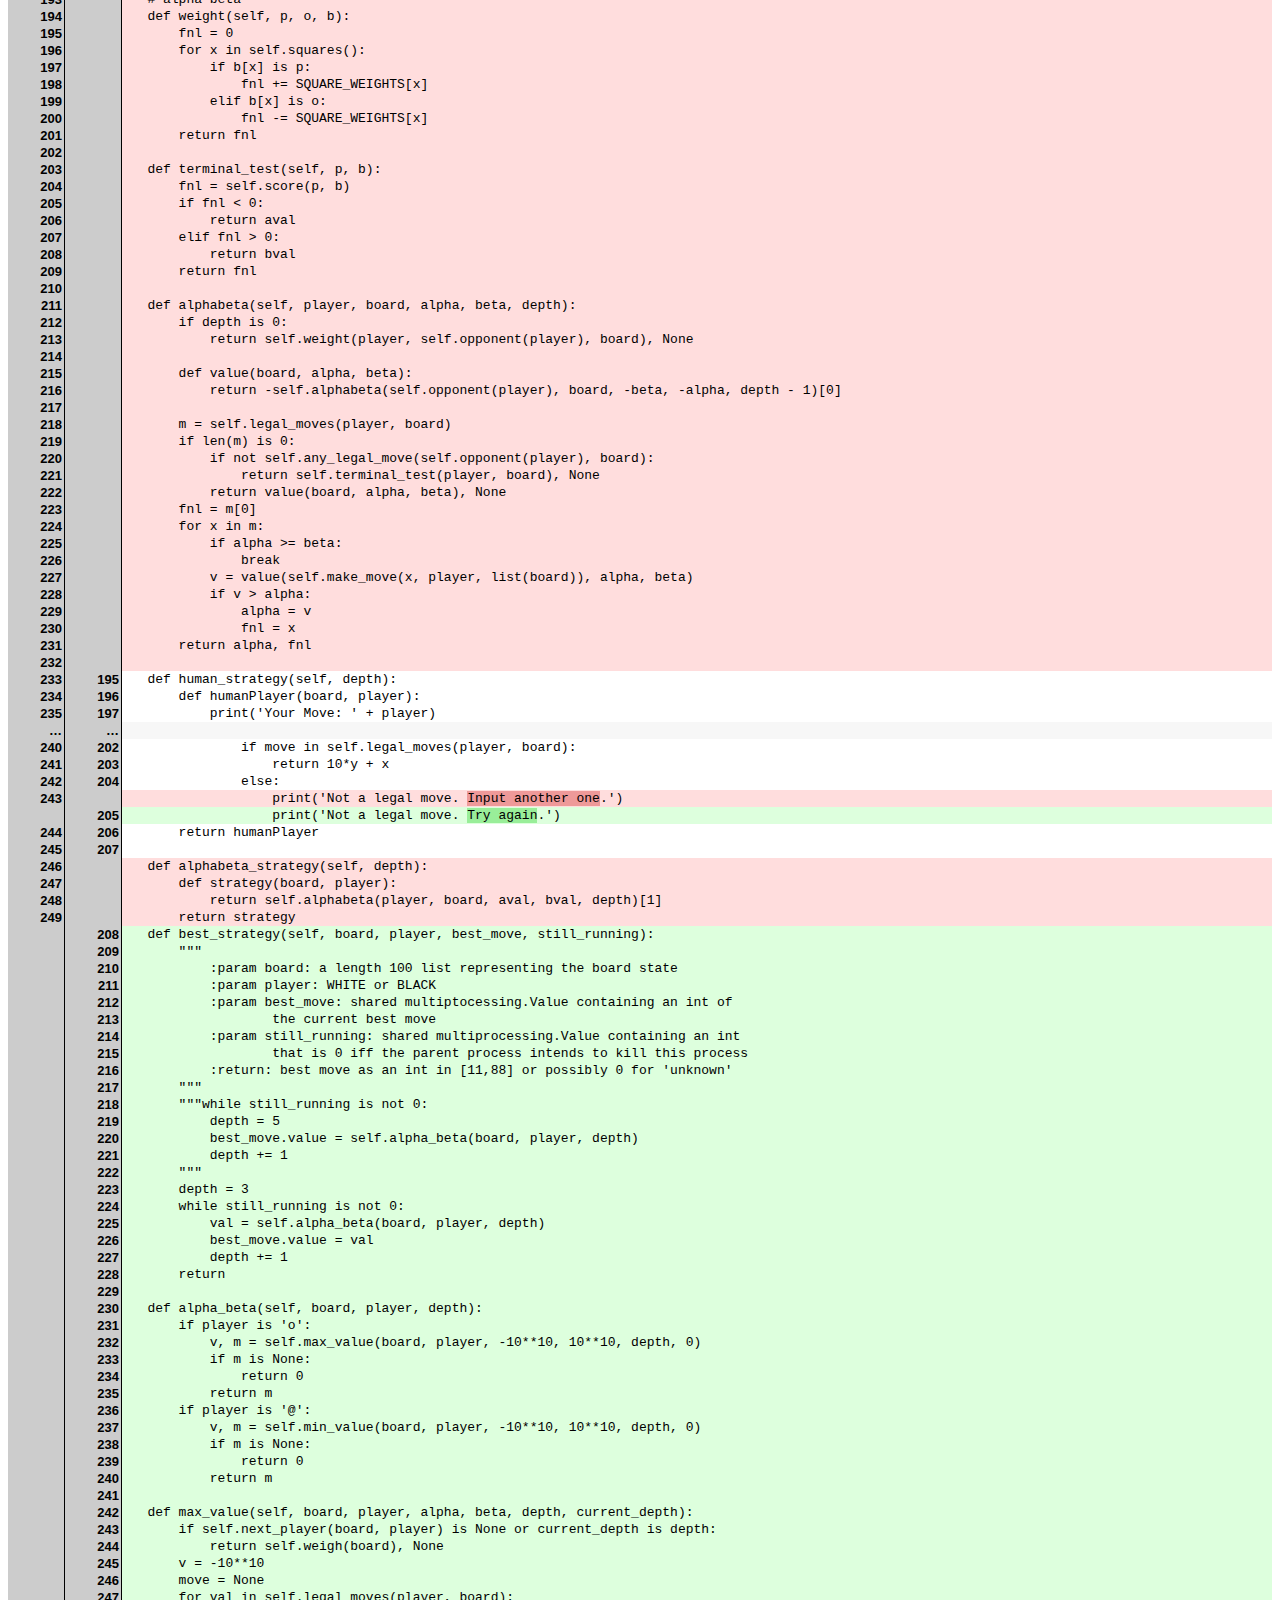
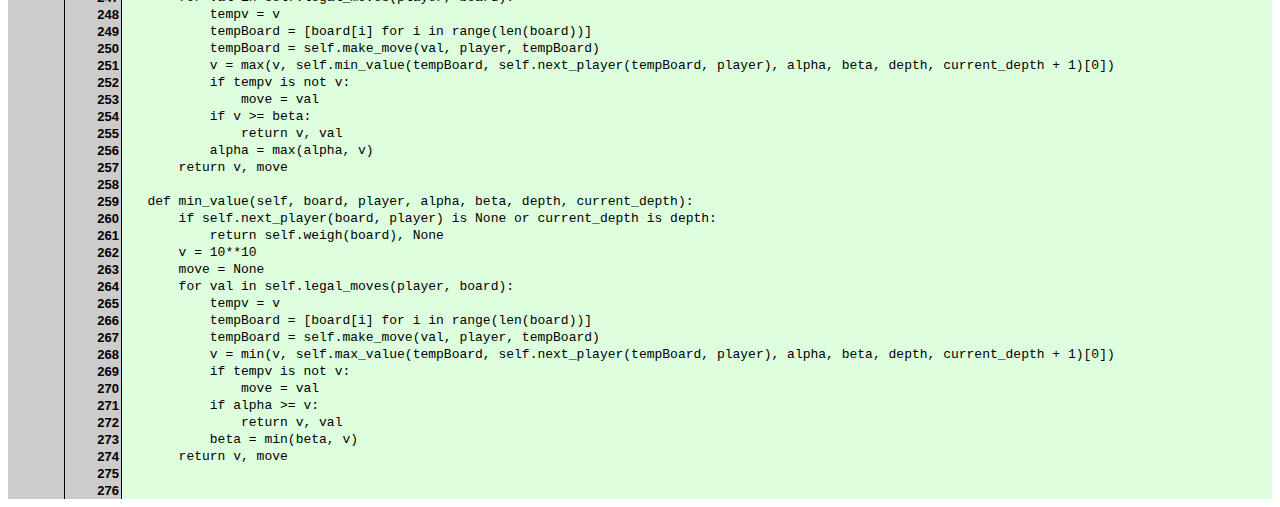
==== commit 4c038397: "Update example1.html" ====
--- a/tjstar/example1.html
+++ b/tjstar/example1.html
@@ -4,15 +4,15 @@
 <html>
 	<head>
 		<meta http-equiv="Content-type" content="text/html; charset=utf-8"/>
-		<title>PHP LibDiff - Examples</title>
+		<title>artificial-intelligence</title>
 		<link rel="stylesheet" href="styles.css" type="text/css" charset="utf-8"/>
 	</head>
 	<body>
 		<h1>Jas1052 / artificial-intelligence / alphabeta-othello</h1>
-		<h2> Time Taken: 0.004279 sec </h2>
+		<h2> Time Taken: 0.04279 sec </h2>
 		<h2> 33 : 34 </h2>
 		<hr />
 		
 		<table class="Differences DifferencesInline"><thead><tr><th>Old</th><th>New</th><th>Differences</th></tr></thead><tbody class="ChangeReplace"><tr><th>1</th><th>&nbsp;</th><td class="Left"><span>import <del>othello_c</del>ore as ai</span></td></tr><tr><th>&nbsp;</th><th>1</th><td class="Right"><span>import <ins>Othello_C</ins>ore as ai</span></td></tr></tbody><tbody class="ChangeEqual"><tr><th>2</th><th>2</th><td class="Left">import copy</td></tr><tr><th>3</th><th>3</th><td class="Left">import random</td></tr><tr><th>4</th><th>4</th><td class="Left"></td></tr><tr><th>5</th><th>5</th><td class="Left">SQUARE_WEIGHTS = [</td></tr><tr><th>6</th><th>6</th><td class="Left">&nbsp; &nbsp;0, 0, 0, 0, 0, 0, 0, 0, 0, 0,</td></tr></tbody><tbody class="ChangeReplace"><tr><th>7</th><th>&nbsp;</th><td class="Left"><span></span></td></tr><tr><th>8</th><th>&nbsp;</th><td class="Left"><span>&nbsp; &nbsp;0,&nbsp; &nbsp; &nbsp; &nbsp; &nbsp;48,&nbsp;-15, 6,&nbsp;6,&nbsp;6,&nbsp;6,&nbsp;-15, 48,&nbsp; &nbsp; &nbsp; &nbsp; &nbsp; &nbsp; &nbsp;0,</span></td></tr><tr><th>9</th><th>&nbsp;</th><td class="Left"><span>&nbsp; &nbsp;0,&nbsp; &nbsp; &nbsp; &nbsp; &nbsp;-15, -24, -4, -4, -4, -4, -24, -15,&nbsp; &nbsp; &nbsp; &nbsp; &nbsp; &nbsp; 0,</span></td></tr><tr><th>10</th><th>&nbsp;</th><td class="Left"><span>&nbsp; &nbsp;0,&nbsp; &nbsp; &nbsp; &nbsp; &nbsp;6,&nbsp; -4,&nbsp;1,&nbsp;1,&nbsp;1,&nbsp;1,&nbsp;-4,&nbsp;6,&nbsp; &nbsp; &nbsp; &nbsp; &nbsp; &nbsp; 0,</span></td></tr><tr><th>11</th><th>&nbsp;</th><td class="Left"><span>&nbsp; &nbsp;0,&nbsp; &nbsp; &nbsp; &nbsp; &nbsp;6,&nbsp; -4,&nbsp;1,&nbsp;1,&nbsp;1,&nbsp;1,&nbsp;-4,&nbsp;6,&nbsp; &nbsp; &nbsp; &nbsp; &nbsp; &nbsp; &nbsp; 0,</span></td></tr><tr><th>12</th><th>&nbsp;</th><td class="Left"><span>&nbsp; &nbsp;0,&nbsp; &nbsp; &nbsp; &nbsp; &nbsp;6,&nbsp; -4,&nbsp;1,&nbsp;1,&nbsp;1,&nbsp;1,&nbsp;-4,&nbsp;6,&nbsp; &nbsp; &nbsp; &nbsp; &nbsp; &nbsp; &nbsp; 0,</span></td></tr><tr><th>13</th><th>&nbsp;</th><td class="Left"><span>&nbsp; &nbsp;0,&nbsp; &nbsp; &nbsp; &nbsp; &nbsp;6,&nbsp; -4,&nbsp;1,&nbsp;1,&nbsp;1,&nbsp;1,&nbsp;-4,&nbsp;6,&nbsp; &nbsp; &nbsp; &nbsp; &nbsp; &nbsp; 0,</span></td></tr><tr><th>14</th><th>&nbsp;</th><td class="Left"><span>&nbsp; &nbsp;0,&nbsp; &nbsp; &nbsp; &nbsp; &nbsp;-15, -24, -4, -4, -4, -4, -24, -15,&nbsp; &nbsp; &nbsp; &nbsp; &nbsp; &nbsp; 0,</span></td></tr><tr><th>15</th><th>&nbsp;</th><td class="Left"><span>&nbsp; &nbsp;0,&nbsp; &nbsp; &nbsp; &nbsp; &nbsp;48,&nbsp;-15, 6,&nbsp;6,&nbsp;6,&nbsp;6,&nbsp;-15, 48,&nbsp; &nbsp; &nbsp; &nbsp; &nbsp; &nbsp; &nbsp;0,</span></td></tr><tr><th>16</th><th>&nbsp;</th><td class="Left"><span></span></td></tr><tr><th>17</th><th>&nbsp;</th><td class="Left"><span>&nbsp; &nbsp;0,&nbsp;0,&nbsp; 0,&nbsp; 0,&nbsp;0,&nbsp;0,&nbsp;0,&nbsp;0,&nbsp; 0,&nbsp; 0,</span></td></tr><tr><th>&nbsp;</th><th>7</th><td class="Right"><span>&nbsp; &nbsp;0, 120, -20, 20, 5, 5, 20, -20, 120, 0,</span></td></tr><tr><th>&nbsp;</th><th>8</th><td class="Right"><span>&nbsp; &nbsp;0, -20, -40, -5, -5, -5, -5, -40, -20, 0,</span></td></tr><tr><th>&nbsp;</th><th>9</th><td class="Right"><span>&nbsp; &nbsp;0, 20, -5, 15, 3, 3, 15, -5, 20, 0,</span></td></tr><tr><th>&nbsp;</th><th>10</th><td class="Right"><span>&nbsp; &nbsp;0, 5, -5, 3, 3, 3, 3, -5, 5, 0,</span></td></tr><tr><th>&nbsp;</th><th>11</th><td class="Right"><span>&nbsp; &nbsp;0, 5, -5, 3, 3, 3, 3, -5, 5, 0,</span></td></tr><tr><th>&nbsp;</th><th>12</th><td class="Right"><span>&nbsp; &nbsp;0, 20, -5, 15, 3, 3, 15, -5, 20, 0,</span></td></tr><tr><th>&nbsp;</th><th>13</th><td class="Right"><span>&nbsp; &nbsp;0, -20, -40, -5, -5, -5, -5, -40, -20, 0,</span></td></tr><tr><th>&nbsp;</th><th>14</th><td class="Right"><span>&nbsp; &nbsp;0, 120, -20, 20, 5, 5, 20, -20, 120, 0,</span></td></tr><tr><th>&nbsp;</th><th>15</th><td class="Right"><span>&nbsp; &nbsp;0, 0, 0, 0, 0, 0, 0, 0, 0, 0,</span></td></tr></tbody><tbody class="ChangeEqual"><tr><th>18</th><th>16</th><td class="Left">]</td></tr><tr><th>19</th><th>17</th><td class="Left"></td></tr></tbody><tbody class="ChangeReplace"><tr><th>20</th><th>&nbsp;</th><td class="Left"><span>bval = sum(map(abs, SQUARE_WEIGHTS))</span></td></tr><tr><th>21</th><th>&nbsp;</th><td class="Left"><span>aval = -(bval)</span></td></tr><tr><th>22</th><th>&nbsp;</th><td class="Left"><span></span></td></tr><tr><th>23</th><th>&nbsp;</th><td class="Left"><span></span></td></tr><tr><th>24</th><th>&nbsp;</th><td class="Left"><span>class othelloGame2(ai.OthelloCore):</span></td></tr><tr><th>&nbsp;</th><th>18</th><td class="Right"><span>class Strategy(ai.OthelloCore):</span></td></tr></tbody><tbody class="ChangeEqual"><tr><th>25</th><th>19</th><td class="Left">&nbsp; &nbsp;def __init__(self, board=None):</td></tr><tr><th>26</th><th>20</th><td class="Left">&nbsp; &nbsp; &nbsp; &nbsp;if board is None:</td></tr><tr><th>27</th><th>21</th><td class="Left">&nbsp; &nbsp; &nbsp; &nbsp; &nbsp; &nbsp;board = self.initial_board()</td></tr></tbody><tbody class="Skipped"><th>&hellip;</th><th>&hellip;</th><td>&nbsp;</td></tbody><tbody class="ChangeEqual"><tr><th>99</th><th>93</th><td class="Left"></td></tr><tr><th>100</th><th>94</th><td class="Left">&nbsp; &nbsp;def make_move(self, move, player, board):</td></tr><tr><th>101</th><th>95</th><td class="Left">&nbsp; &nbsp; &nbsp; &nbsp;"""Update the board to reflect the move by the specified player."""</td></tr></tbody><tbody class="ChangeReplace"><tr><th>102</th><th>&nbsp;</th><td class="Left"><span>&nbsp; &nbsp; &nbsp; &nbsp;temp_board = <del>[i for i in board]</del></span></td></tr><tr><th>&nbsp;</th><th>96</th><td class="Right"><span>&nbsp; &nbsp; &nbsp; &nbsp;temp_board = <ins>board</ins></span></td></tr></tbody><tbody class="ChangeEqual"><tr><th>103</th><th>97</th><td class="Left">&nbsp; &nbsp; &nbsp; &nbsp;if move is not None:</td></tr><tr><th>104</th><th>98</th><td class="Left">&nbsp; &nbsp; &nbsp; &nbsp; &nbsp; &nbsp;self.make_flips(move, player, temp_board, 10)</td></tr><tr><th>105</th><th>99</th><td class="Left">&nbsp; &nbsp; &nbsp; &nbsp; &nbsp; &nbsp;self.make_flips(move, player, temp_board, -10)</td></tr></tbody><tbody class="Skipped"><th>&hellip;</th><th>&hellip;</th><td>&nbsp;</td></tbody><tbody class="ChangeEqual"><tr><th>131</th><th>125</th><td class="Left">&nbsp; &nbsp; &nbsp; &nbsp; &nbsp; &nbsp;if self.is_legal(i, player, board):</td></tr><tr><th>132</th><th>126</th><td class="Left">&nbsp; &nbsp; &nbsp; &nbsp; &nbsp; &nbsp; &nbsp; &nbsp;output.append(i)</td></tr><tr><th>133</th><th>127</th><td class="Left">&nbsp; &nbsp; &nbsp; &nbsp;return random.sample(output, len(output))</td></tr></tbody><tbody class="ChangeDelete"><tr><th>134</th><th>&nbsp;</th><td class="Left"><del>&nbsp; &nbsp; &nbsp; &nbsp;# pass</del>&nbsp;</td></tr></tbody><tbody class="ChangeEqual"><tr><th>135</th><th>128</th><td class="Left"></td></tr><tr><th>136</th><th>129</th><td class="Left">&nbsp; &nbsp;def any_legal_move(self, player, board):</td></tr><tr><th>137</th><th>130</th><td class="Left">&nbsp; &nbsp; &nbsp; &nbsp;"""Can player make any moves? Returns a boolean"""</td></tr></tbody><tbody class="Skipped"><th>&hellip;</th><th>&hellip;</th><td>&nbsp;</td></tbody><tbody class="ChangeEqual"><tr><th>166</th><th>159</th><td class="Left">&nbsp; &nbsp; &nbsp; &nbsp; &nbsp; &nbsp;return '@'</td></tr><tr><th>167</th><th>160</th><td class="Left"></td></tr><tr><th>168</th><th>161</th><td class="Left">&nbsp; &nbsp;def score(self, player, board):</td></tr></tbody><tbody class="ChangeReplace"><tr><th>169</th><th>&nbsp;</th><td class="Left"><span>&nbsp; &nbsp; &nbsp; &nbsp;"""Compute player's score (<del>num</del>ber of player's pieces minus opponent's)."""</span></td></tr><tr><th>&nbsp;</th><th>162</th><td class="Right"><span>&nbsp; &nbsp; &nbsp; &nbsp;"""Compute player's score (<ins>current_depth</ins>ber of player's pieces minus opponent's)."""</span></td></tr></tbody><tbody class="ChangeEqual"><tr><th>170</th><th>163</th><td class="Left">&nbsp; &nbsp; &nbsp; &nbsp;otherPlayer = self.opponent(player)</td></tr><tr><th>171</th><th>164</th><td class="Left">&nbsp; &nbsp; &nbsp; &nbsp;counter = 0</td></tr><tr><th>172</th><th>165</th><td class="Left">&nbsp; &nbsp; &nbsp; &nbsp;for val in board:</td></tr></tbody><tbody class="Skipped"><th>&hellip;</th><th>&hellip;</th><td>&nbsp;</td></tbody><tbody class="ChangeEqual"><tr><th>174</th><th>167</th><td class="Left">&nbsp; &nbsp; &nbsp; &nbsp; &nbsp; &nbsp; &nbsp; &nbsp;counter += 1</td></tr><tr><th>175</th><th>168</th><td class="Left">&nbsp; &nbsp; &nbsp; &nbsp; &nbsp; &nbsp;if val is otherPlayer:</td></tr><tr><th>176</th><th>169</th><td class="Left">&nbsp; &nbsp; &nbsp; &nbsp; &nbsp; &nbsp; &nbsp; &nbsp;counter -= 1</td></tr></tbody><tbody class="ChangeInsert"><tr><th>&nbsp;</th><th>170</th><td class="Right"><ins>&nbsp; &nbsp; &nbsp; &nbsp;return counter</ins>&nbsp;</td></tr><tr><th>&nbsp;</th><th>171</th><td class="Right"><ins></ins>&nbsp;</td></tr><tr><th>&nbsp;</th><th>172</th><td class="Right"><ins>&nbsp; &nbsp;def weigh(self, board):</ins>&nbsp;</td></tr><tr><th>&nbsp;</th><th>173</th><td class="Right"><ins>&nbsp; &nbsp; &nbsp; &nbsp;counter = 0</ins>&nbsp;</td></tr><tr><th>&nbsp;</th><th>174</th><td class="Right"><ins>&nbsp; &nbsp; &nbsp; &nbsp;for i in range(11, 88):</ins>&nbsp;</td></tr><tr><th>&nbsp;</th><th>175</th><td class="Right"><ins>&nbsp; &nbsp; &nbsp; &nbsp; &nbsp; &nbsp;if board[i] is '@':</ins>&nbsp;</td></tr><tr><th>&nbsp;</th><th>176</th><td class="Right"><ins>&nbsp; &nbsp; &nbsp; &nbsp; &nbsp; &nbsp; &nbsp; &nbsp;counter -= SQUARE_WEIGHTS[i]</ins>&nbsp;</td></tr><tr><th>&nbsp;</th><th>177</th><td class="Right"><ins>&nbsp; &nbsp; &nbsp; &nbsp; &nbsp; &nbsp;if board[i] is 'o':</ins>&nbsp;</td></tr><tr><th>&nbsp;</th><th>178</th><td class="Right"><ins>&nbsp; &nbsp; &nbsp; &nbsp; &nbsp; &nbsp; &nbsp; &nbsp;counter += SQUARE_WEIGHTS[i]</ins>&nbsp;</td></tr></tbody><tbody class="ChangeEqual"><tr><th>177</th><th>179</th><td class="Left">&nbsp; &nbsp; &nbsp; &nbsp;return counter</td></tr><tr><th>178</th><th>180</th><td class="Left"></td></tr><tr><th>179</th><th>181</th><td class="Left">&nbsp; &nbsp;def randomMove(self, player, board):</td></tr></tbody><tbody class="Skipped"><th>&hellip;</th><th>&hellip;</th><td>&nbsp;</td></tbody><tbody class="ChangeEqual"><tr><th>190</th><th>192</th><td class="Left">&nbsp; &nbsp; &nbsp; &nbsp;self.make_flips(move, player, board, 9)</td></tr><tr><th>191</th><th>193</th><td class="Left">&nbsp; &nbsp; &nbsp; &nbsp;self.make_flips(move, player, board, -9)</td></tr><tr><th>192</th><th>194</th><td class="Left"></td></tr></tbody><tbody class="ChangeDelete"><tr><th>193</th><th>&nbsp;</th><td class="Left"><del>&nbsp; &nbsp;# alpha beta</del>&nbsp;</td></tr><tr><th>194</th><th>&nbsp;</th><td class="Left"><del>&nbsp; &nbsp;def weight(self, p, o, b):</del>&nbsp;</td></tr><tr><th>195</th><th>&nbsp;</th><td class="Left"><del>&nbsp; &nbsp; &nbsp; &nbsp;fnl = 0</del>&nbsp;</td></tr><tr><th>196</th><th>&nbsp;</th><td class="Left"><del>&nbsp; &nbsp; &nbsp; &nbsp;for x in self.squares():</del>&nbsp;</td></tr><tr><th>197</th><th>&nbsp;</th><td class="Left"><del>&nbsp; &nbsp; &nbsp; &nbsp; &nbsp; &nbsp;if b[x] is p:</del>&nbsp;</td></tr><tr><th>198</th><th>&nbsp;</th><td class="Left"><del>&nbsp; &nbsp; &nbsp; &nbsp; &nbsp; &nbsp; &nbsp; &nbsp;fnl += SQUARE_WEIGHTS[x]</del>&nbsp;</td></tr><tr><th>199</th><th>&nbsp;</th><td class="Left"><del>&nbsp; &nbsp; &nbsp; &nbsp; &nbsp; &nbsp;elif b[x] is o:</del>&nbsp;</td></tr><tr><th>200</th><th>&nbsp;</th><td class="Left"><del>&nbsp; &nbsp; &nbsp; &nbsp; &nbsp; &nbsp; &nbsp; &nbsp;fnl -= SQUARE_WEIGHTS[x]</del>&nbsp;</td></tr><tr><th>201</th><th>&nbsp;</th><td class="Left"><del>&nbsp; &nbsp; &nbsp; &nbsp;return fnl</del>&nbsp;</td></tr><tr><th>202</th><th>&nbsp;</th><td class="Left"><del></del>&nbsp;</td></tr><tr><th>203</th><th>&nbsp;</th><td class="Left"><del>&nbsp; &nbsp;def terminal_test(self, p, b):</del>&nbsp;</td></tr><tr><th>204</th><th>&nbsp;</th><td class="Left"><del>&nbsp; &nbsp; &nbsp; &nbsp;fnl = self.score(p, b)</del>&nbsp;</td></tr><tr><th>205</th><th>&nbsp;</th><td class="Left"><del>&nbsp; &nbsp; &nbsp; &nbsp;if fnl &lt; 0:</del>&nbsp;</td></tr><tr><th>206</th><th>&nbsp;</th><td class="Left"><del>&nbsp; &nbsp; &nbsp; &nbsp; &nbsp; &nbsp;return aval</del>&nbsp;</td></tr><tr><th>207</th><th>&nbsp;</th><td class="Left"><del>&nbsp; &nbsp; &nbsp; &nbsp;elif fnl &gt; 0:</del>&nbsp;</td></tr><tr><th>208</th><th>&nbsp;</th><td class="Left"><del>&nbsp; &nbsp; &nbsp; &nbsp; &nbsp; &nbsp;return bval</del>&nbsp;</td></tr><tr><th>209</th><th>&nbsp;</th><td class="Left"><del>&nbsp; &nbsp; &nbsp; &nbsp;return fnl</del>&nbsp;</td></tr><tr><th>210</th><th>&nbsp;</th><td class="Left"><del></del>&nbsp;</td></tr><tr><th>211</th><th>&nbsp;</th><td class="Left"><del>&nbsp; &nbsp;def alphabeta(self, player, board, alpha, beta, depth):</del>&nbsp;</td></tr><tr><th>212</th><th>&nbsp;</th><td class="Left"><del>&nbsp; &nbsp; &nbsp; &nbsp;if depth is 0:</del>&nbsp;</td></tr><tr><th>213</th><th>&nbsp;</th><td class="Left"><del>&nbsp; &nbsp; &nbsp; &nbsp; &nbsp; &nbsp;return self.weight(player, self.opponent(player), board), None</del>&nbsp;</td></tr><tr><th>214</th><th>&nbsp;</th><td class="Left"><del></del>&nbsp;</td></tr><tr><th>215</th><th>&nbsp;</th><td class="Left"><del>&nbsp; &nbsp; &nbsp; &nbsp;def value(board, alpha, beta):</del>&nbsp;</td></tr><tr><th>216</th><th>&nbsp;</th><td class="Left"><del>&nbsp; &nbsp; &nbsp; &nbsp; &nbsp; &nbsp;return -self.alphabeta(self.opponent(player), board, -beta, -alpha, depth - 1)[0]</del>&nbsp;</td></tr><tr><th>217</th><th>&nbsp;</th><td class="Left"><del></del>&nbsp;</td></tr><tr><th>218</th><th>&nbsp;</th><td class="Left"><del>&nbsp; &nbsp; &nbsp; &nbsp;m = self.legal_moves(player, board)</del>&nbsp;</td></tr><tr><th>219</th><th>&nbsp;</th><td class="Left"><del>&nbsp; &nbsp; &nbsp; &nbsp;if len(m) is 0:</del>&nbsp;</td></tr><tr><th>220</th><th>&nbsp;</th><td class="Left"><del>&nbsp; &nbsp; &nbsp; &nbsp; &nbsp; &nbsp;if not self.any_legal_move(self.opponent(player), board):</del>&nbsp;</td></tr><tr><th>221</th><th>&nbsp;</th><td class="Left"><del>&nbsp; &nbsp; &nbsp; &nbsp; &nbsp; &nbsp; &nbsp; &nbsp;return self.terminal_test(player, board), None</del>&nbsp;</td></tr><tr><th>222</th><th>&nbsp;</th><td class="Left"><del>&nbsp; &nbsp; &nbsp; &nbsp; &nbsp; &nbsp;return value(board, alpha, beta), None</del>&nbsp;</td></tr><tr><th>223</th><th>&nbsp;</th><td class="Left"><del>&nbsp; &nbsp; &nbsp; &nbsp;fnl = m[0]</del>&nbsp;</td></tr><tr><th>224</th><th>&nbsp;</th><td class="Left"><del>&nbsp; &nbsp; &nbsp; &nbsp;for x in m:</del>&nbsp;</td></tr><tr><th>225</th><th>&nbsp;</th><td class="Left"><del>&nbsp; &nbsp; &nbsp; &nbsp; &nbsp; &nbsp;if alpha &gt;= beta:</del>&nbsp;</td></tr><tr><th>226</th><th>&nbsp;</th><td class="Left"><del>&nbsp; &nbsp; &nbsp; &nbsp; &nbsp; &nbsp; &nbsp; &nbsp;break</del>&nbsp;</td></tr><tr><th>227</th><th>&nbsp;</th><td class="Left"><del>&nbsp; &nbsp; &nbsp; &nbsp; &nbsp; &nbsp;v = value(self.make_move(x, player, list(board)), alpha, beta)</del>&nbsp;</td></tr><tr><th>228</th><th>&nbsp;</th><td class="Left"><del>&nbsp; &nbsp; &nbsp; &nbsp; &nbsp; &nbsp;if v &gt; alpha:</del>&nbsp;</td></tr><tr><th>229</th><th>&nbsp;</th><td class="Left"><del>&nbsp; &nbsp; &nbsp; &nbsp; &nbsp; &nbsp; &nbsp; &nbsp;alpha = v</del>&nbsp;</td></tr><tr><th>230</th><th>&nbsp;</th><td class="Left"><del>&nbsp; &nbsp; &nbsp; &nbsp; &nbsp; &nbsp; &nbsp; &nbsp;fnl = x</del>&nbsp;</td></tr><tr><th>231</th><th>&nbsp;</th><td class="Left"><del>&nbsp; &nbsp; &nbsp; &nbsp;return alpha, fnl</del>&nbsp;</td></tr><tr><th>232</th><th>&nbsp;</th><td class="Left"><del></del>&nbsp;</td></tr></tbody><tbody class="ChangeEqual"><tr><th>233</th><th>195</th><td class="Left">&nbsp; &nbsp;def human_strategy(self, depth):</td></tr><tr><th>234</th><th>196</th><td class="Left">&nbsp; &nbsp; &nbsp; &nbsp;def humanPlayer(board, player):</td></tr><tr><th>235</th><th>197</th><td class="Left">&nbsp; &nbsp; &nbsp; &nbsp; &nbsp; &nbsp;print('Your Move: ' + player)</td></tr></tbody><tbody class="Skipped"><th>&hellip;</th><th>&hellip;</th><td>&nbsp;</td></tbody><tbody class="ChangeEqual"><tr><th>240</th><th>202</th><td class="Left">&nbsp; &nbsp; &nbsp; &nbsp; &nbsp; &nbsp; &nbsp; &nbsp;if move in self.legal_moves(player, board):</td></tr><tr><th>241</th><th>203</th><td class="Left">&nbsp; &nbsp; &nbsp; &nbsp; &nbsp; &nbsp; &nbsp; &nbsp; &nbsp; &nbsp;return 10*y + x</td></tr><tr><th>242</th><th>204</th><td class="Left">&nbsp; &nbsp; &nbsp; &nbsp; &nbsp; &nbsp; &nbsp; &nbsp;else:</td></tr></tbody><tbody class="ChangeReplace"><tr><th>243</th><th>&nbsp;</th><td class="Left"><span>&nbsp; &nbsp; &nbsp; &nbsp; &nbsp; &nbsp; &nbsp; &nbsp; &nbsp; &nbsp;print('Not a legal move. <del>Input another one</del>.')</span></td></tr><tr><th>&nbsp;</th><th>205</th><td class="Right"><span>&nbsp; &nbsp; &nbsp; &nbsp; &nbsp; &nbsp; &nbsp; &nbsp; &nbsp; &nbsp;print('Not a legal move. <ins>Try again</ins>.')</span></td></tr></tbody><tbody class="ChangeEqual"><tr><th>244</th><th>206</th><td class="Left">&nbsp; &nbsp; &nbsp; &nbsp;return humanPlayer</td></tr><tr><th>245</th><th>207</th><td class="Left"></td></tr></tbody><tbody class="ChangeReplace"><tr><th>246</th><th>&nbsp;</th><td class="Left"><span>&nbsp; &nbsp;def alphabeta_strategy(self, depth):</span></td></tr><tr><th>247</th><th>&nbsp;</th><td class="Left"><span>&nbsp; &nbsp; &nbsp; &nbsp;def strategy(board, player):</span></td></tr><tr><th>248</th><th>&nbsp;</th><td class="Left"><span>&nbsp; &nbsp; &nbsp; &nbsp; &nbsp; &nbsp;return self.alphabeta(player, board, aval, bval, depth)[1]</span></td></tr><tr><th>249</th><th>&nbsp;</th><td class="Left"><span>&nbsp; &nbsp; &nbsp; &nbsp;return strategy</span></td></tr><tr><th>&nbsp;</th><th>208</th><td class="Right"><span>&nbsp; &nbsp;def best_strategy(self, board, player, best_move, still_running):</span></td></tr><tr><th>&nbsp;</th><th>209</th><td class="Right"><span>&nbsp; &nbsp; &nbsp; &nbsp;"""</span></td></tr><tr><th>&nbsp;</th><th>210</th><td class="Right"><span>&nbsp; &nbsp; &nbsp; &nbsp; &nbsp; &nbsp;:param board: a length 100 list representing the board state</span></td></tr><tr><th>&nbsp;</th><th>211</th><td class="Right"><span>&nbsp; &nbsp; &nbsp; &nbsp; &nbsp; &nbsp;:param player: WHITE or BLACK</span></td></tr><tr><th>&nbsp;</th><th>212</th><td class="Right"><span>&nbsp; &nbsp; &nbsp; &nbsp; &nbsp; &nbsp;:param best_move: shared multiptocessing.Value containing an int of</span></td></tr><tr><th>&nbsp;</th><th>213</th><td class="Right"><span>&nbsp; &nbsp; &nbsp; &nbsp; &nbsp; &nbsp; &nbsp; &nbsp; &nbsp; &nbsp;the current best move</span></td></tr><tr><th>&nbsp;</th><th>214</th><td class="Right"><span>&nbsp; &nbsp; &nbsp; &nbsp; &nbsp; &nbsp;:param still_running: shared multiprocessing.Value containing an int</span></td></tr><tr><th>&nbsp;</th><th>215</th><td class="Right"><span>&nbsp; &nbsp; &nbsp; &nbsp; &nbsp; &nbsp; &nbsp; &nbsp; &nbsp; &nbsp;that is 0 iff the parent process intends to kill this process</span></td></tr><tr><th>&nbsp;</th><th>216</th><td class="Right"><span>&nbsp; &nbsp; &nbsp; &nbsp; &nbsp; &nbsp;:return: best move as an int in [11,88] or possibly 0 for 'unknown'</span></td></tr><tr><th>&nbsp;</th><th>217</th><td class="Right"><span>&nbsp; &nbsp; &nbsp; &nbsp;"""</span></td></tr><tr><th>&nbsp;</th><th>218</th><td class="Right"><span>&nbsp; &nbsp; &nbsp; &nbsp;"""while still_running is not 0:</span></td></tr><tr><th>&nbsp;</th><th>219</th><td class="Right"><span>&nbsp; &nbsp; &nbsp; &nbsp; &nbsp; &nbsp;depth = 5</span></td></tr><tr><th>&nbsp;</th><th>220</th><td class="Right"><span>&nbsp; &nbsp; &nbsp; &nbsp; &nbsp; &nbsp;best_move.value = self.alpha_beta(board, player, depth)</span></td></tr><tr><th>&nbsp;</th><th>221</th><td class="Right"><span>&nbsp; &nbsp; &nbsp; &nbsp; &nbsp; &nbsp;depth += 1</span></td></tr><tr><th>&nbsp;</th><th>222</th><td class="Right"><span>&nbsp; &nbsp; &nbsp; &nbsp;"""</span></td></tr><tr><th>&nbsp;</th><th>223</th><td class="Right"><span>&nbsp; &nbsp; &nbsp; &nbsp;depth = 3</span></td></tr><tr><th>&nbsp;</th><th>224</th><td class="Right"><span>&nbsp; &nbsp; &nbsp; &nbsp;while still_running is not 0:</span></td></tr><tr><th>&nbsp;</th><th>225</th><td class="Right"><span>&nbsp; &nbsp; &nbsp; &nbsp; &nbsp; &nbsp;val = self.alpha_beta(board, player, depth)</span></td></tr><tr><th>&nbsp;</th><th>226</th><td class="Right"><span>&nbsp; &nbsp; &nbsp; &nbsp; &nbsp; &nbsp;best_move.value = val</span></td></tr><tr><th>&nbsp;</th><th>227</th><td class="Right"><span>&nbsp; &nbsp; &nbsp; &nbsp; &nbsp; &nbsp;depth += 1</span></td></tr><tr><th>&nbsp;</th><th>228</th><td class="Right"><span>&nbsp; &nbsp; &nbsp; &nbsp;return</span></td></tr><tr><th>&nbsp;</th><th>229</th><td class="Right"><span></span></td></tr><tr><th>&nbsp;</th><th>230</th><td class="Right"><span>&nbsp; &nbsp;def alpha_beta(self, board, player, depth):</span></td></tr><tr><th>&nbsp;</th><th>231</th><td class="Right"><span>&nbsp; &nbsp; &nbsp; &nbsp;if player is 'o':</span></td></tr><tr><th>&nbsp;</th><th>232</th><td class="Right"><span>&nbsp; &nbsp; &nbsp; &nbsp; &nbsp; &nbsp;v, m = self.max_value(board, player, -10**10, 10**10, depth, 0)</span></td></tr><tr><th>&nbsp;</th><th>233</th><td class="Right"><span>&nbsp; &nbsp; &nbsp; &nbsp; &nbsp; &nbsp;if m is None:</span></td></tr><tr><th>&nbsp;</th><th>234</th><td class="Right"><span>&nbsp; &nbsp; &nbsp; &nbsp; &nbsp; &nbsp; &nbsp; &nbsp;return 0</span></td></tr><tr><th>&nbsp;</th><th>235</th><td class="Right"><span>&nbsp; &nbsp; &nbsp; &nbsp; &nbsp; &nbsp;return m</span></td></tr><tr><th>&nbsp;</th><th>236</th><td class="Right"><span>&nbsp; &nbsp; &nbsp; &nbsp;if player is '@':</span></td></tr><tr><th>&nbsp;</th><th>237</th><td class="Right"><span>&nbsp; &nbsp; &nbsp; &nbsp; &nbsp; &nbsp;v, m = self.min_value(board, player, -10**10, 10**10, depth, 0)</span></td></tr><tr><th>&nbsp;</th><th>238</th><td class="Right"><span>&nbsp; &nbsp; &nbsp; &nbsp; &nbsp; &nbsp;if m is None:</span></td></tr><tr><th>&nbsp;</th><th>239</th><td class="Right"><span>&nbsp; &nbsp; &nbsp; &nbsp; &nbsp; &nbsp; &nbsp; &nbsp;return 0</span></td></tr><tr><th>&nbsp;</th><th>240</th><td class="Right"><span>&nbsp; &nbsp; &nbsp; &nbsp; &nbsp; &nbsp;return m</span></td></tr><tr><th>&nbsp;</th><th>241</th><td class="Right"><span></span></td></tr><tr><th>&nbsp;</th><th>242</th><td class="Right"><span>&nbsp; &nbsp;def max_value(self, board, player, alpha, beta, depth, current_depth):</span></td></tr><tr><th>&nbsp;</th><th>243</th><td class="Right"><span>&nbsp; &nbsp; &nbsp; &nbsp;if self.next_player(board, player) is None or current_depth is depth:</span></td></tr><tr><th>&nbsp;</th><th>244</th><td class="Right"><span>&nbsp; &nbsp; &nbsp; &nbsp; &nbsp; &nbsp;return self.weigh(board), None</span></td></tr><tr><th>&nbsp;</th><th>245</th><td class="Right"><span>&nbsp; &nbsp; &nbsp; &nbsp;v = -10**10</span></td></tr><tr><th>&nbsp;</th><th>246</th><td class="Right"><span>&nbsp; &nbsp; &nbsp; &nbsp;move = None</span></td></tr><tr><th>&nbsp;</th><th>247</th><td class="Right"><span>&nbsp; &nbsp; &nbsp; &nbsp;for val in self.legal_moves(player, board):</span></td></tr><tr><th>&nbsp;</th><th>248</th><td class="Right"><span>&nbsp; &nbsp; &nbsp; &nbsp; &nbsp; &nbsp;tempv = v</span></td></tr><tr><th>&nbsp;</th><th>249</th><td class="Right"><span>&nbsp; &nbsp; &nbsp; &nbsp; &nbsp; &nbsp;tempBoard = [board[i] for i in range(len(board))]</span></td></tr><tr><th>&nbsp;</th><th>250</th><td class="Right"><span>&nbsp; &nbsp; &nbsp; &nbsp; &nbsp; &nbsp;tempBoard = self.make_move(val, player, tempBoard)</span></td></tr><tr><th>&nbsp;</th><th>251</th><td class="Right"><span>&nbsp; &nbsp; &nbsp; &nbsp; &nbsp; &nbsp;v = max(v, self.min_value(tempBoard, self.next_player(tempBoard, player), alpha, beta, depth, current_depth + 1)[0])</span></td></tr><tr><th>&nbsp;</th><th>252</th><td class="Right"><span>&nbsp; &nbsp; &nbsp; &nbsp; &nbsp; &nbsp;if tempv is not v:</span></td></tr><tr><th>&nbsp;</th><th>253</th><td class="Right"><span>&nbsp; &nbsp; &nbsp; &nbsp; &nbsp; &nbsp; &nbsp; &nbsp;move = val</span></td></tr><tr><th>&nbsp;</th><th>254</th><td class="Right"><span>&nbsp; &nbsp; &nbsp; &nbsp; &nbsp; &nbsp;if v &gt;= beta:</span></td></tr><tr><th>&nbsp;</th><th>255</th><td class="Right"><span>&nbsp; &nbsp; &nbsp; &nbsp; &nbsp; &nbsp; &nbsp; &nbsp;return v, val</span></td></tr><tr><th>&nbsp;</th><th>256</th><td class="Right"><span>&nbsp; &nbsp; &nbsp; &nbsp; &nbsp; &nbsp;alpha = max(alpha, v)</span></td></tr><tr><th>&nbsp;</th><th>257</th><td class="Right"><span>&nbsp; &nbsp; &nbsp; &nbsp;return v, move</span></td></tr><tr><th>&nbsp;</th><th>258</th><td class="Right"><span></span></td></tr><tr><th>&nbsp;</th><th>259</th><td class="Right"><span>&nbsp; &nbsp;def min_value(self, board, player, alpha, beta, depth, current_depth):</span></td></tr><tr><th>&nbsp;</th><th>260</th><td class="Right"><span>&nbsp; &nbsp; &nbsp; &nbsp;if self.next_player(board, player) is None or current_depth is depth:</span></td></tr><tr><th>&nbsp;</th><th>261</th><td class="Right"><span>&nbsp; &nbsp; &nbsp; &nbsp; &nbsp; &nbsp;return self.weigh(board), None</span></td></tr><tr><th>&nbsp;</th><th>262</th><td class="Right"><span>&nbsp; &nbsp; &nbsp; &nbsp;v = 10**10</span></td></tr><tr><th>&nbsp;</th><th>263</th><td class="Right"><span>&nbsp; &nbsp; &nbsp; &nbsp;move = None</span></td></tr><tr><th>&nbsp;</th><th>264</th><td class="Right"><span>&nbsp; &nbsp; &nbsp; &nbsp;for val in self.legal_moves(player, board):</span></td></tr><tr><th>&nbsp;</th><th>265</th><td class="Right"><span>&nbsp; &nbsp; &nbsp; &nbsp; &nbsp; &nbsp;tempv = v</span></td></tr><tr><th>&nbsp;</th><th>266</th><td class="Right"><span>&nbsp; &nbsp; &nbsp; &nbsp; &nbsp; &nbsp;tempBoard = [board[i] for i in range(len(board))]</span></td></tr><tr><th>&nbsp;</th><th>267</th><td class="Right"><span>&nbsp; &nbsp; &nbsp; &nbsp; &nbsp; &nbsp;tempBoard = self.make_move(val, player, tempBoard)</span></td></tr><tr><th>&nbsp;</th><th>268</th><td class="Right"><span>&nbsp; &nbsp; &nbsp; &nbsp; &nbsp; &nbsp;v = min(v, self.max_value(tempBoard, self.next_player(tempBoard, player), alpha, beta, depth, current_depth + 1)[0])</span></td></tr><tr><th>&nbsp;</th><th>269</th><td class="Right"><span>&nbsp; &nbsp; &nbsp; &nbsp; &nbsp; &nbsp;if tempv is not v:</span></td></tr><tr><th>&nbsp;</th><th>270</th><td class="Right"><span>&nbsp; &nbsp; &nbsp; &nbsp; &nbsp; &nbsp; &nbsp; &nbsp;move = val</span></td></tr><tr><th>&nbsp;</th><th>271</th><td class="Right"><span>&nbsp; &nbsp; &nbsp; &nbsp; &nbsp; &nbsp;if alpha &gt;= v:</span></td></tr><tr><th>&nbsp;</th><th>272</th><td class="Right"><span>&nbsp; &nbsp; &nbsp; &nbsp; &nbsp; &nbsp; &nbsp; &nbsp;return v, val</span></td></tr><tr><th>&nbsp;</th><th>273</th><td class="Right"><span>&nbsp; &nbsp; &nbsp; &nbsp; &nbsp; &nbsp;beta = min(beta, v)</span></td></tr><tr><th>&nbsp;</th><th>274</th><td class="Right"><span>&nbsp; &nbsp; &nbsp; &nbsp;return v, move</span></td></tr><tr><th>&nbsp;</th><th>275</th><td class="Right"><span></span></td></tr><tr><th>&nbsp;</th><th>276</th><td class="Right"><span></span></td></tr></tbody></table>		</pre>
 	</body>
-</html>+</html>
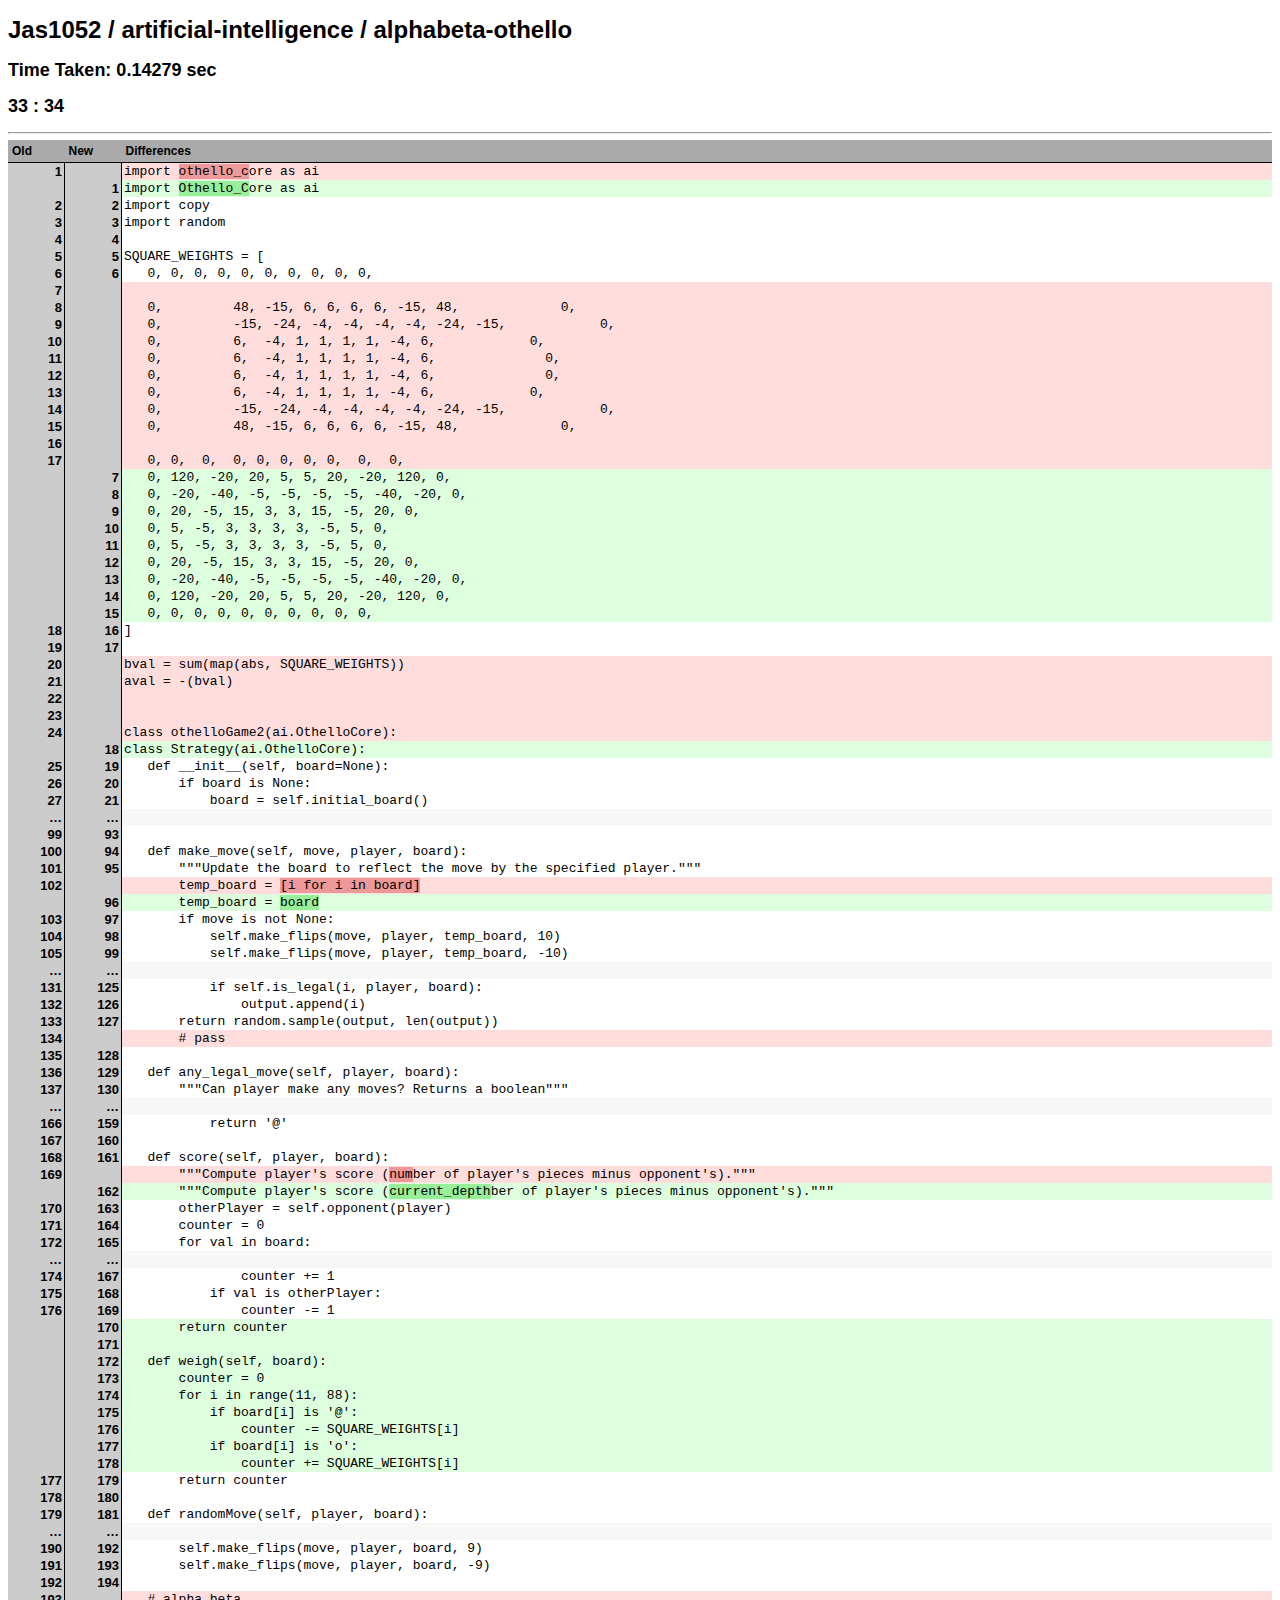
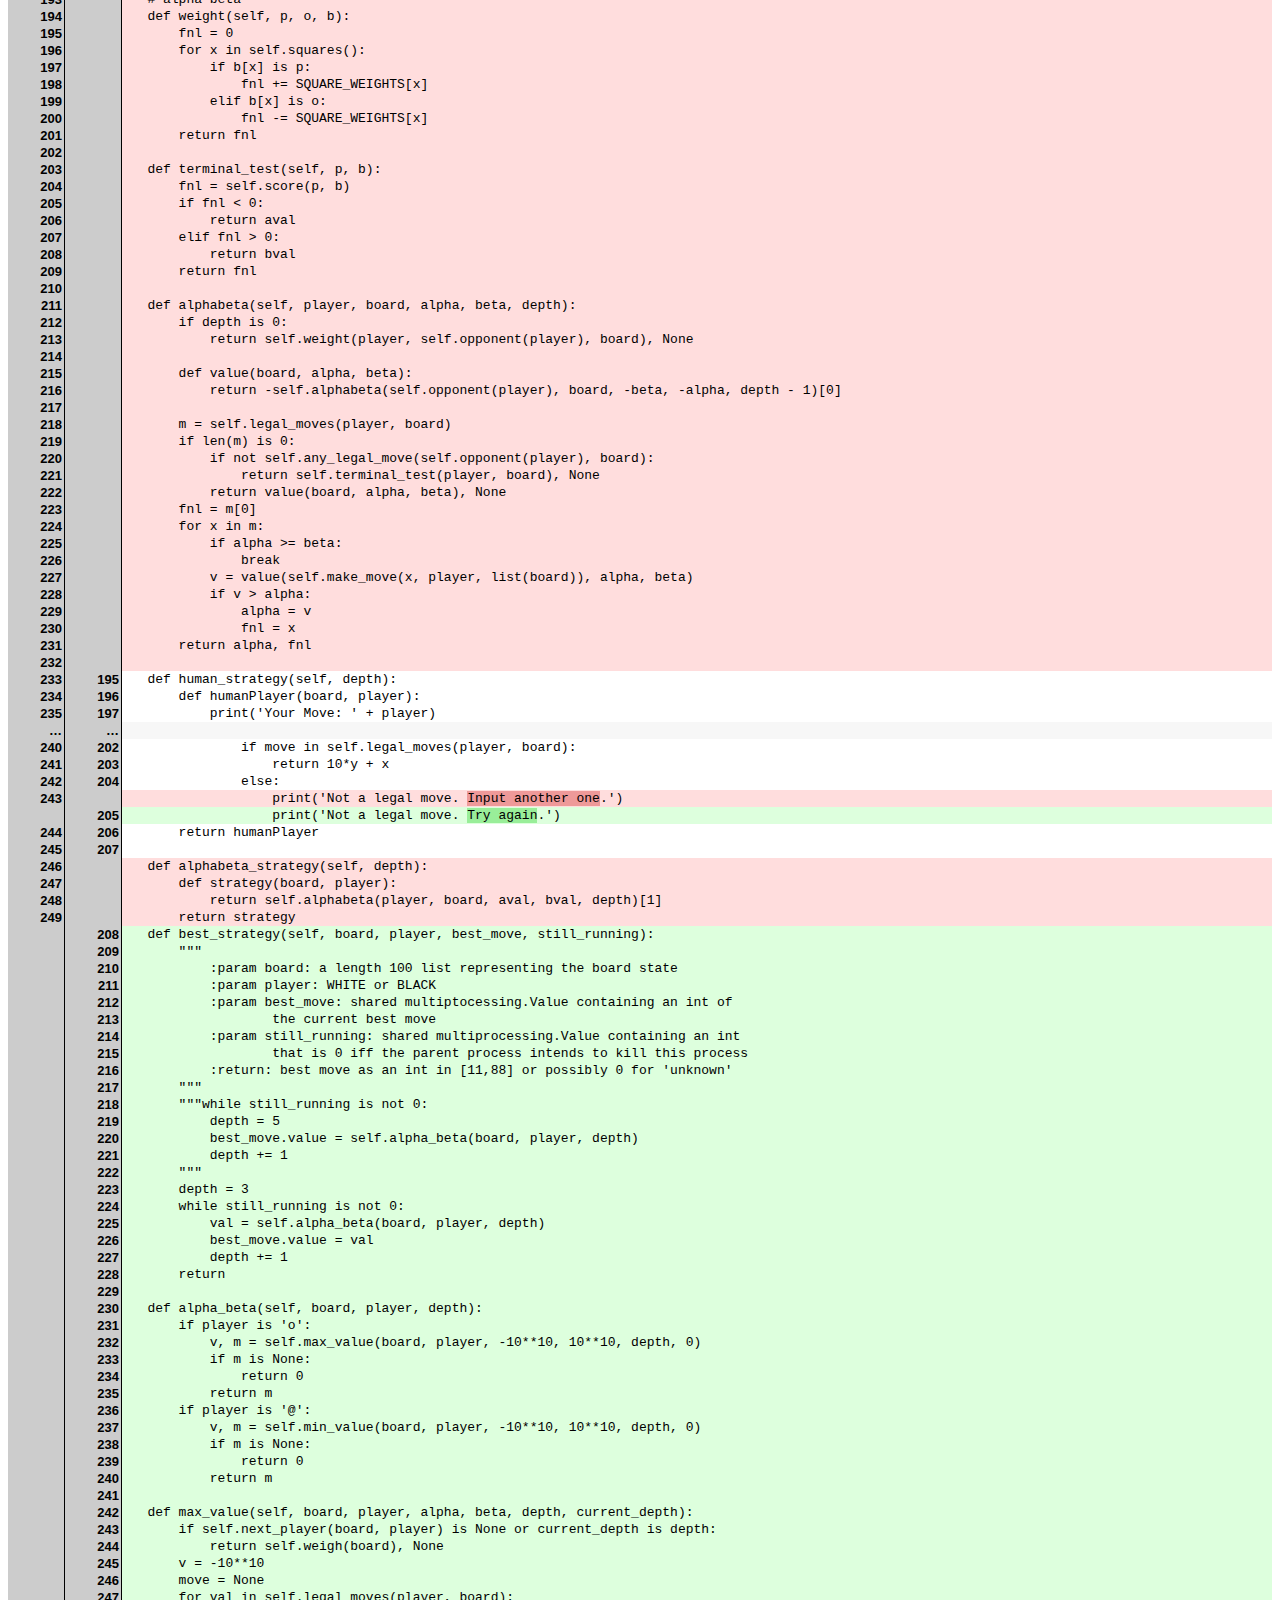
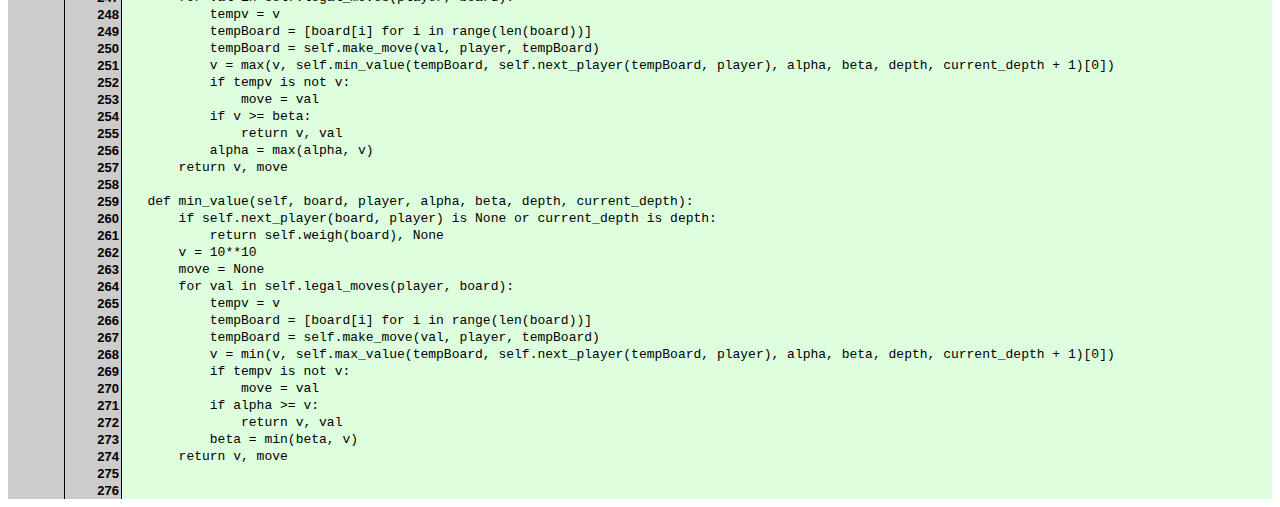
==== commit 33b359fd: "Update example1.html" ====
--- a/tjstar/example1.html
+++ b/tjstar/example1.html
@@ -9,7 +9,7 @@
 	</head>
 	<body>
 		<h1>Jas1052 / artificial-intelligence / alphabeta-othello</h1>
-		<h2> Time Taken: 0.04279 sec </h2>
+		<h2> Time Taken: 0.14279 sec </h2>
 		<h2> 33 : 34 </h2>
 		<hr />
 		
